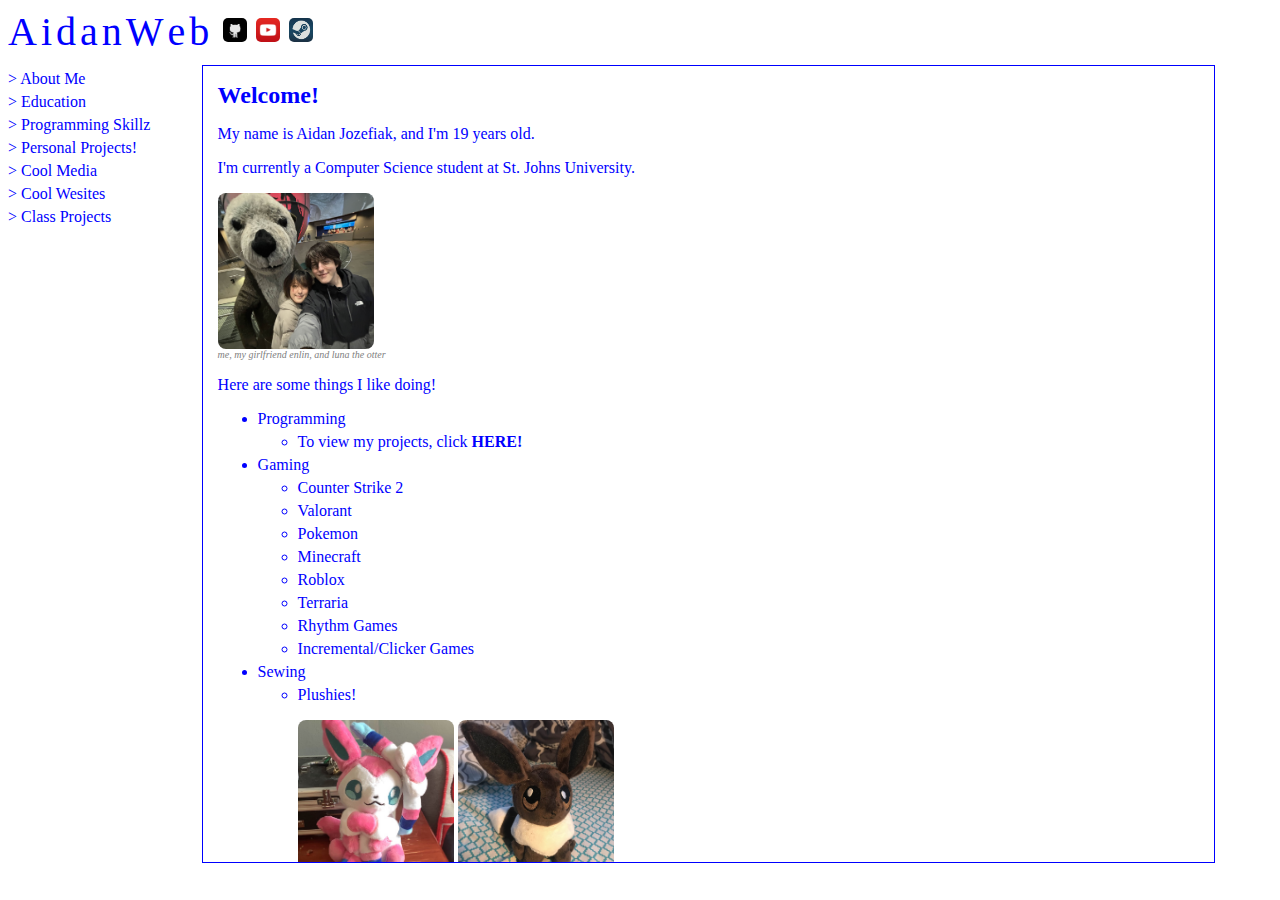
==== index.html @ 8ae221b9 "Add files via upload" ====
<html>
    <head>
        <link rel="stylesheet" type="text/css" href="./src/interface.css" />
		<script type="text/javascript" src="./src/main.js"> </script>
		<meta charset="UTF-8">
		<meta name="description" content="My Personal Website!!">
		<meta name="viewport" content="width=device-width, initial-scale=1">
		<title> AidanWeb </title>
		<link rel="shortcut icon" type="image/png" href="res/globe.png"/>
    </head>
    <body>
        <div id="divTop">
            <span>A</span>
            <span>i</span>
            <span>d</span>
            <span>a</span>
            <span>n</span>
            <span>W</span>
            <span>e</span>
            <span>b</span>
            <span style="margin-left: 10px"><a target="_blank" href="https://github.com/W4terF4ll"><img id="contactPng" src="res/github.png"></img></a></span>
            <span style="margin-left: 5px"><a target="_blank" href="https://www.youtube.com/@w5terf5ll"><img id="contactPng" src="res/youtube.png"></img></a></span>
            <span style="margin-left: 5px"><a target="_blank" href="https://steamcommunity.com/id/W4terF5ll/"><img id="contactPng" src="res/steam.png"></img></a></span>
        </div>
        <div id="wrapper">
            <div id="divSide">
                <span onclick="reveal(0)">> About Me</span>
                <span onclick="reveal(1)">> Education</span>
                <span onclick="reveal(2)">> Programming Skillz</span>
                <span onclick="reveal(3)">> Personal Projects!</span>
                <span onclick="reveal(4)">> Cool Media</span>
                <span onclick="reveal(5)">> Cool Wesites</span>
                <span onclick="reveal(6)">> Class Projects</span>
            </div>
            <div id="divCenter">
                <div id="divCenterContent">
                    <div class="content">
                        <h1 id="aboutHeader">Welcome!</h1>
                        <p>My name is Aidan Jozefiak, and I'm 19 years old.</p>
                        <p>I'm currently a Computer Science student at St. Johns University.</p>
                        <figure>
                            <img id="coverImage" src="res/cover.jpg"></img>
                            <figcaption>me, my girlfriend enlin, and luna the otter</figcaption>
                        </figure>
                        <p>Here are some things I like doing!</p>
                        <ul>
                            <li>Programming</li>
                                <ul>
                                    <li>To view my projects, click <span id="aboutLink" onclick="reveal(3)">HERE!</span></li>
                                </ul>
                            <li>Gaming</li>
                                <ul>
                                    <li>Counter Strike 2</li>
                                    <li>Valorant</li>
                                    <li>Pokemon</li>
                                    <li>Minecraft</li>
                                    <li>Roblox</li>
                                    <li>Terraria</li>
                                    <li>Rhythm Games</li>
                                    <li>Incremental/Clicker Games</li>
                                </ul>
                            <li>Sewing</li>
                                <ul>
                                    <li>Plushies!</li>
                                    <figure>
                                        <img id="coverImage" src="res/sylveon.png"></img>
                                        <img id="coverImage" src="res/eevee.png"></img>
                                        <figcaption>the first plushies i made ♥</figcaption>
                                    </figure>
                                    <li>Embroidery Patches</li>
                                    <figure>
                                        <img id="coverPng" src="res/embroider.png"></img>
                                        <figcaption>embroidery patches i've made</figcaption>
                                    </figure>
                                </ul>
                        </ul>
                        <form>
                            <label>And just for fun, what is YOUR favorite food?</label>
                            <input type="text" id="formFood"></input>
                            <button type='button' onclick="disable()">Submit!</button> 
                        </form>
                    </div>
                    <div style="display: none;" class="content">
                        <span id="aboutHeader">Education</span>
                        <p>I graduated high school in 2023 at Xaverian High School.</p>
                        <p>I'm currently enrolled at St. John's University, and I'm a 2nd year Computer Science major.</p>
                        <p>At my current rate, I'm set to graduate next year!</p>
                        <p>Here's a table of my completed courses. (not including classes im currently taking)</p>
                        <table>
                            <tr>
                                <th>University Core</th>
                                <th>Computer Science</th>
                                <th>College Core</th>
                            </tr>
                                <td>FYS 1000 20th Century History NYC</td>
                                <td>CUS 1115 Computer Prog Fund I</td>
                                <td>MTH 1730C Core: University Calculus I</td>
                            <tr>
                            </tr>
                            <tr>
                                <td>ENG 1100 Lit in a Global Context</td>
                                <td>CUS 1116 Computer Prog Fund II</td>
                                <td>MTH 1010 Calculus II</td>
                            </tr>
                            <tr>
                                <td>FYW 1000 English Composition</td>
                                <td>CUS 1126 Intro to Data Structures</td>
                                <td>MTH 1013 Probability and Statistics I</td>
                            </tr>
                            <tr>
                                <td>HIS 1000 Emergence of a Global Society</td>
                                <td>CUS 1156 Software Design Methods</td>
                                <td>ECO 1002 Principles of Economics II</td>
                            </tr>
                            <tr>
                                <td>PHI 1000 Phil of the Human Person</td>
                                <td>CUS 1185 Data Security & Cryptography</td>
                            </tr>
                            <tr>
                                <td>PHI 3000 Metaphysics</td>
                                <td>NET 1011 Introduction to Networks</td>
                            </tr>
                            <tr>
                                <td>SPE 1000 Public Speaking</td>
                            </tr>
                            <tr>
                                <td>THE 1000 Perspectives on Christianity</td>
                            </tr>
                            <tr>
                                <td>ECON 1320 Poverty & Income Inequality</td>
                            </tr>
                            <tr>
                                <td>PHI 2200 Ethics</td>
                            </tr>
                            <tr>
                                <td>THE 2400 Christian Spirituality & Myst</td>
                            </tr>
                        </table>
                    </div>
                    <div style="display: none;" class="content">
                        <span id="aboutHeader">Skills</span>
                        <p>I've been interested in programming since I was a kid, and have picked up a few skills along the way!</p>
                        <p>My experience is mostly from small webgames and programs I've made, but I also have some experience with game development software languages.</p>
                        <p>I have good experience with:</p>
                        <ul>
                            <li>HTML</li>
                            <li>CSS</li>
                            <li>JavaScript</li>
                            <li>Python</li>
                            <li>Java</li>
                        </ul>
                        <p>I have some experience with:</p>
                        <ul>
                            <li>PHP</li>
                            <li>C#</li>
                            <li>GDScript</li>
                            <li>Lua</li>
                            <li>Swift</li>
                        </ul>
                        <img id="coverImage" src="https://media1.tenor.com/m/XPRG-4ujVMIAAAAd/cat-work-in-progress.gif"></img>
                    </div>
                    <div style="display: none;" class="content">
                        <span id="aboutHeader">Projects!</span>
                        <p>While I don't have any formal work experience, I do have a few projects I've worked on!</p>
                        <p id="minorHeader">Endless Rhythm <span id="date">May 2024</span></p>
                        <p>A browser based, procedurally generated rhythm game based on games such as Osu! Mania and Piano Tiles.</p>
                        <p>The difficulty gradually scales, and you're also able to input custom patterns.</p>
                        <p>It's mostly intended as a practice tool, and does not contain actual music.</p>
                        <p>To try it out, click <a id="aboutLink" target="_blank" href="https://w4terf4ll.github.io/endless-rhythm/">HERE!</a></p>
                        <p id="minorHeader">Drowsy Driving Alarm <span id="date">May 2023</span></p>
                        <p>During my senior year of High School, me and a group of 3 other friends worked together to build a drowsy driving alarm.</p>
                        <p>Drowsy driving accounts for ~10% of all road crashes, and causes similar effects to drunkenness.</p>
                        <p>Our device uses eye detection to send an alert when the driver's eyes are closed for an abnormaly large period of time.</p>
                        <p>The alert sounds an alarm, causes the headrest to vibrate, and calls an emergency contact.</p>
                        <p>To see it in action, click below!</p>
                        <video controls src="res/drowsy.mp4"></video>
                        <p id="minorHeader">Incremental Cookies <span id="date">January 2022</span></p>
                        <p>Another browser game, where your goal is to bake as many cookies as possible.</p>
                        <p>It was inspired by other incremental games such as Cookie Clicker.</p>
                        <p>The game is short and unfinished, and it's one of the first web projects I ever worked on.</p>
                        <p>To try it out, click <a id="aboutLink" target="_blank" href="https://w4terf4ll.github.io/incremental-cookies/">HERE!</a></p>
                    </div>
                    <div style="display: none;" class="content">
                        <span id="aboutHeader">Favorite Media!</span>
                        <p>I mostly listen to rap and electronic music.</p>
                        <p>Heres a few of my favorite artists!</p>
                        <ul>
                            <li>Kendrick Lamar</li>
                            <li>Tyler the Creator</li>
                            <li>Kanye West</li>
                            <li>J. Cole</li>
                            <li>Camellia</li>
                            <li>Jane Remover</li>
                            <li>femtanyl</li>
                        </ul>
                        <p>My current favorite song is: Like Him by Tyler the Creator (its so sad..)</p>
                        <p>To listen to my playlists, click <a id="aboutLink" target="_blank" href="https://open.spotify.com/user/umsvpuf76tqshd8j3a9ebifk4/playlists">HERE!</a></p>
                        <p>My current favorite YouTubers are: Vinesauce & Vargskelethor</p>
                        <p>I've also been watching more shows recently, so here's a few of my favories!</p>
                        <ul>
                            <li>The Office</li>
                            <li>The Good Place</li>
                            <li>Squid Game</li>
                            <li>South Park</li>
                            <li>MasterChef</li>
                        </ul>
                        <p>My current favorite show is: Brooklyn 99 ^_^</p>
                        <p>I haven't seen many movies, but my current top pick would be Hot Frosty (it's PEAK)</p>
                    </div>
                    <div style="display: none;" class="content">
                        <span id="aboutHeader">Aidan's Top Website Picks!</span>
                        <p>Here are some fun/interesting websites that I've found over my time on the internet!</p>
                        <p id="minorHeader">Neocities <a id="minorLink" target="_blank" href="https://neocities.org/browse">[Click Here!]</a></p>
                        <p>This website is actually a giant collection of personal websites, brimming with creativity and early 1990s-2000s vibes.</p>
                        <p>For me, it's easy to get lost for hours, clicking from website to website, and it can be really inspiring creatively looking at what other people have made.</p>
                        <p id="minorHeader">Windows93 <a id="minorLink" target="_blank" href="https://www.windows93.net/">[Click Here!]</a></p>
                        <p>An operating system in your browser, packed with games, tools, and a lot of charm.</p>
                        <p>The games can be pretty fun, but they're mostly joke programs.</p>
                        <p id="minorHeader">Neal.fun <a id="minorLink" target="_blank" href="https://neal.fun/">[Click Here!]</a></p>
                        <p>A collection of games and other informative programs made by Neal.</p>
                        <p>My personal favorites include Infinite Craft, Spend Bill Gate's Money, The Password Game, Stimulation Clicker, and Internet Artifacts.</p>
                        <p id="minorHeader">The Useless Web <a id="minorLink" target="_blank" href="https://www.decisionproblem.com/paperclips/index2.html">[Click Here!]</a></p>
                        <p>A bunch of fun, random, and useless websites, all at the press of a button.</p>
                        <p>This is one of the earliest websites I remember showing my friends, and can be pretty fun to browse when bored.</p>
                        <p id="minorHeader">Universal Paperclips <a id="minorLink" target="_blank" href="https://www.decisionproblem.com/paperclips/index2.html">[Click Here!]</a></p>
                        <p>One of the earlist and most popular incremental games, where the goal is to make as many paperclips as possible.</p>
                        <p>An easy way to sink a few hours when bored in class.</p>
                        <p id="minorHeader">Piskel <a id="minorLink" target="_blank" href="https://www.piskelapp.com/p/create/sprite">[Click Here!]</a></p>
                        <p>A free pixel art editor, allowing you to make art and animations in the website.</p>
                        <p>It's pretty fun to play around with, and anything you make can be exported and used elsewhere.</p>
                        <p id="minorHeader">Vimm's Lair <a id="minorLink" target="_blank" href="https://vimm.net/vault">[Click Here!]</a></p>
                        <p>This website has a ton of old console games, from the Atari 2600 all the way up to the Wii.</p>
                        <p>I mainly use this website to download old Pokemon games from the DS and Wii era.</p>
                </div>
                <div style="display: none;" class="content">
                    <span id="aboutHeader">Class Projects</span>
                    <p>nothing to see here (yet...)</p>
                </div>
            </div>
        </div>
    </body>
</html>
---- src/interface.css ----
body {
    user-select: none;
}
table {
    text-align: center;
    color: blue;
    font-size: 14px;
}
li {
    margin-bottom: 5px;
}
figure {
    margin-left: 0;
}
figcaption{
    color: grey;
    font-style: italic;
    font-size: 10px;
}
video {
    width: 256px;
    height: 156px;
}
.changed {
    animation: open 0.7s 1;
}
#aboutLink {
    text-decoration: none;
    color: blue;
    font-weight: bold;
    cursor: pointer;
}
#minorLink {
    color: grey;
    font-weight: bold;
    font-size: 12;
    text-decoration: none;
    cursor: pointer;
}
#minorHeader {
    margin-top: 32px;
    font-weight: bold;
}
#date {
    font-weight: 100;
    color: grey;
    font-size: 12px;
}
#coverPng{
    height: 156px;
    border-radius: 8px;
}
#coverImage{
    width: 156px;
    height: 156px;
    border-radius: 8px;
}
#contactPng{
    width: 24px;
    height: 24px;
    margin-bottom: 3px;
    border-radius: 5px;
}
#aboutHeader{
    display: block;
    font-weight: bold;
    font-size: 24px;
    margin-bottom: 10px;
}
#divSide {
    cursor: pointer;
    display: inline-block;
    width: 15%;
}
#divSide span {
    margin-top: 5px;
    display: block;
    color: blue;
    font-size: 16px;
    font-family: "Verdana";
    transition: transform .2s;
    transform-origin: left; 
}
#divSide span:hover {
    display: block;
    transform: scale(1.5);
    transform-origin: left; 
}
#divCenterContent {
    margin: 15px;
}
#divCenter {
    overflow-y:scroll;
    scrollbar-color: blue white;
    scrollbar-width: thin;
    border: 1px solid blue;
    display: inline-block;
    vertical-align: top;
    width: 80%;
    height: 90%;
    color: blue;
    font-size: 16px;
    font-family: "Verdana";
}
#divTop span {
    margin-bottom: 10px;
    display: inline-block;
    color: blue;
    font-size: 40px;
    font-family: "Verdana";
    animation: animate 1s infinite;
}
#0 {
    display: block;
}
#1 {
    display: none;
}
#2 {
    display: none;
}
#3 {
    display: none;
}
#4 {
    display: none;
}
#5 {
    display: none;
}
#6 {
    display: none;
}
@keyframes open {
    0% {
        height: 90%;
    }

    50% {
        height: 0%;
    }

    100% {
        height: 90%;
    }
}
@keyframes animate {
    0% {
        transform: translateY(0px);
    }

    50% {
        transform: translateY(-5px);
    }

    100% {
        transform: translateY(0px);
    }
}
#divTop span:nth-child(1) {
    animation-delay: 0.1s;
}

#divTop span:nth-child(2) {
    animation-delay: 0.2s;
}

#divTop span:nth-child(3) {
    animation-delay: 0.3s;
}

#divTop span:nth-child(4) {
    animation-delay: 0.4s;
}

#divTop span:nth-child(5) {
    animation-delay: 0.5s;
}

#divTop span:nth-child(6) {
    animation-delay: 0.6s;
}

#divTop span:nth-child(7) {
    animation-delay: 0.7s;
}

#divTop span:nth-child(8) {
    animation-delay: 0.8s;
}

#divTop span:nth-child(9) {
    animation-delay: 0.9s;
}

#divTop span:nth-child(10) {
    animation-delay: 1s;
}

#divTop span:nth-child(11) {
    animation-delay: 1.1s;
}
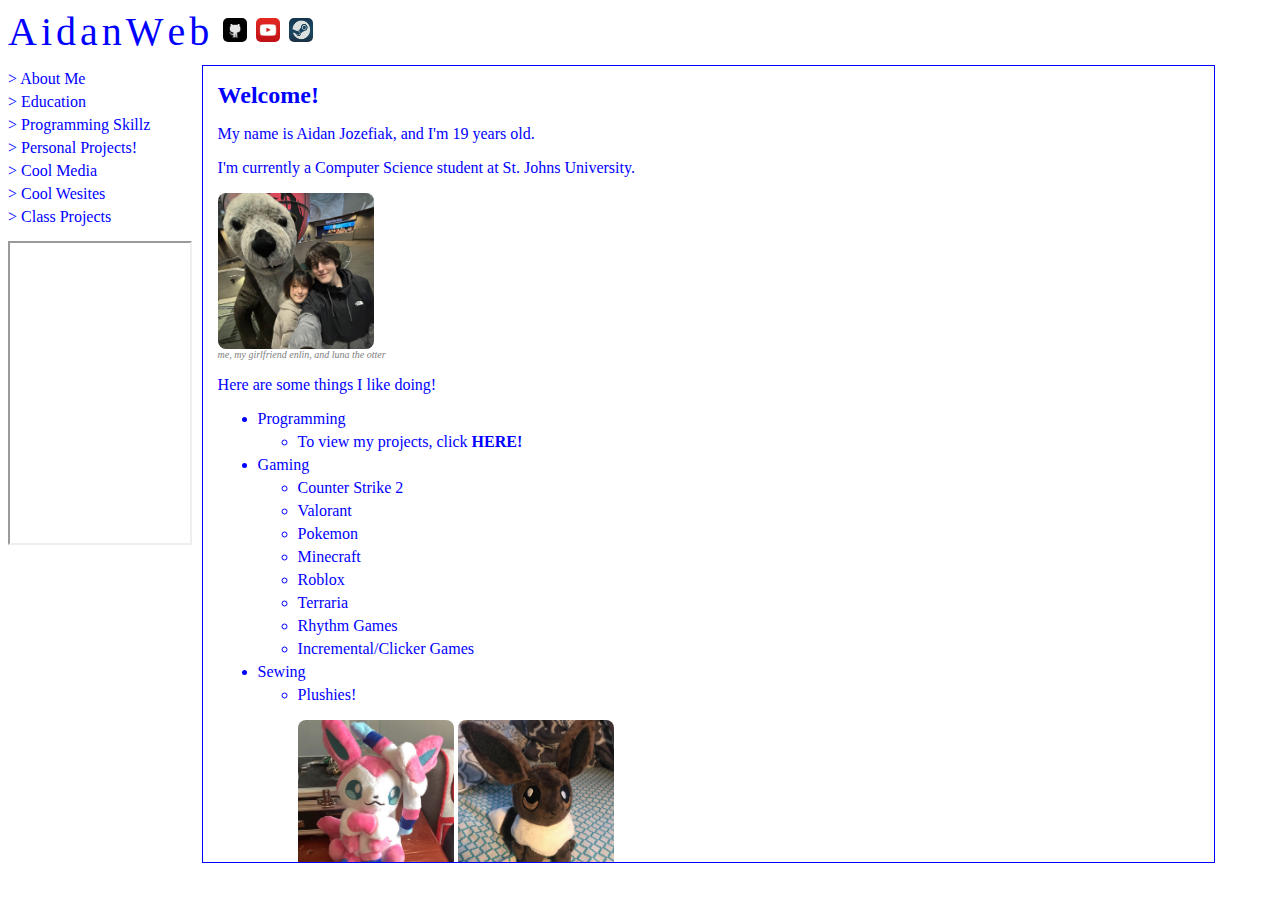
==== commit 1f212104: "Add files via upload" ====
--- a/index.html
+++ b/index.html
@@ -31,6 +31,7 @@
                 <span onclick="reveal(4)">> Cool Media</span>
                 <span onclick="reveal(5)">> Cool Wesites</span>
                 <span onclick="reveal(6)">> Class Projects</span>
+                <iframe id="chatbox" src="https://www3.cbox.ws/box/?boxid=3543932&boxtag=NLFgB5" height="300" allowtransparency="yes" allow="autoplay" frameborder="1" marginheight="0" marginwidth="0" scrolling="auto"></iframe>	
             </div>
             <div id="divCenter">
                 <div id="divCenterContent">
--- a/src/interface.css
+++ b/src/interface.css
@@ -23,6 +23,11 @@
 }
 .changed {
     animation: open 0.7s 1;
+}
+#chatbox {
+    margin-top: 15px;
+    width: 95%;
+    max-width: 200px;
 }
 #aboutLink {
     text-decoration: none;
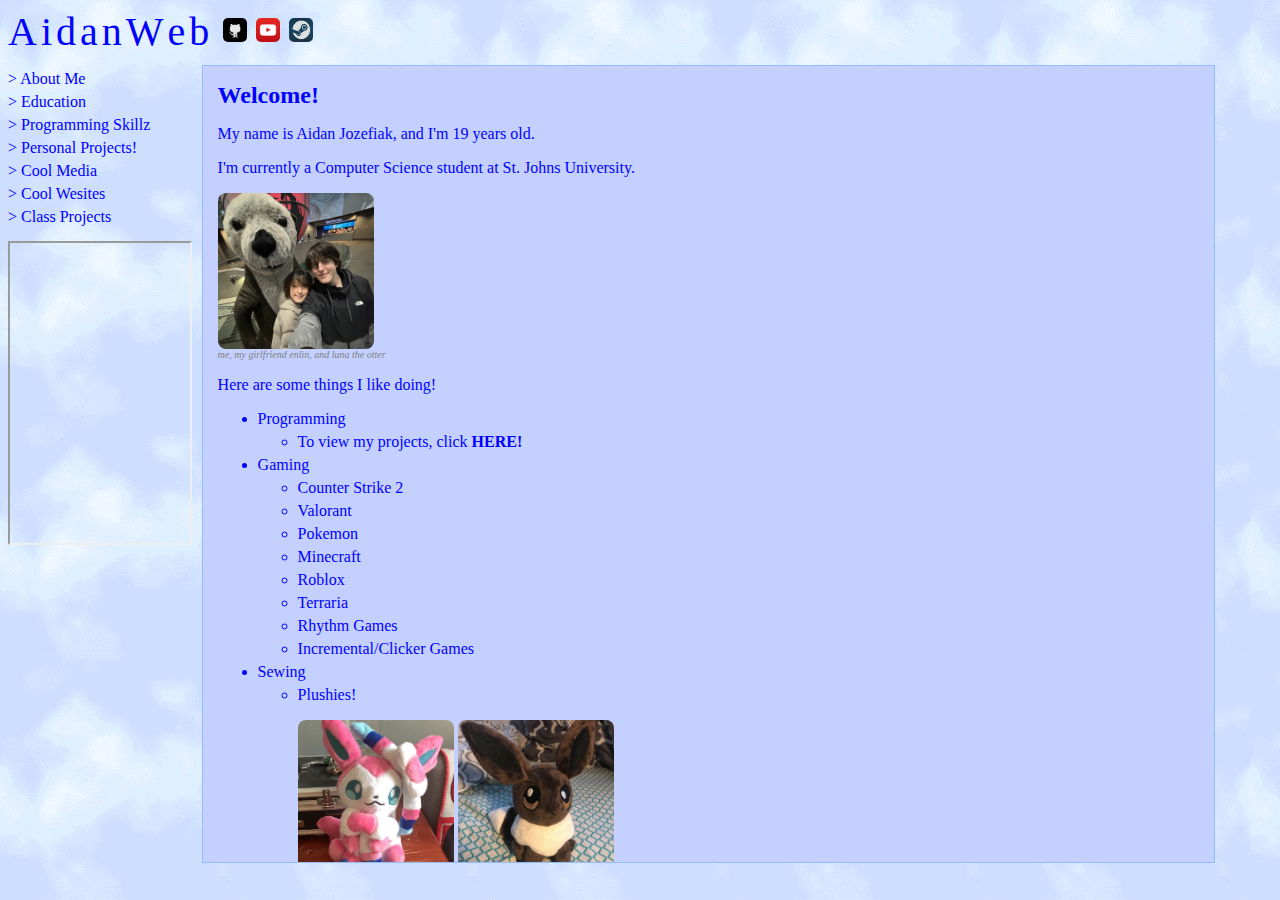
==== commit 15c7da3c: "Add files via upload" ====
--- a/index.html
+++ b/index.html
@@ -9,233 +9,235 @@
 		<link rel="shortcut icon" type="image/png" href="res/globe.png"/>
     </head>
     <body>
-        <div id="divTop">
-            <span>A</span>
-            <span>i</span>
-            <span>d</span>
-            <span>a</span>
-            <span>n</span>
-            <span>W</span>
-            <span>e</span>
-            <span>b</span>
-            <span style="margin-left: 10px"><a target="_blank" href="https://github.com/W4terF4ll"><img id="contactPng" src="res/github.png"></img></a></span>
-            <span style="margin-left: 5px"><a target="_blank" href="https://www.youtube.com/@w5terf5ll"><img id="contactPng" src="res/youtube.png"></img></a></span>
-            <span style="margin-left: 5px"><a target="_blank" href="https://steamcommunity.com/id/W4terF5ll/"><img id="contactPng" src="res/steam.png"></img></a></span>
-        </div>
-        <div id="wrapper">
-            <div id="divSide">
-                <span onclick="reveal(0)">> About Me</span>
-                <span onclick="reveal(1)">> Education</span>
-                <span onclick="reveal(2)">> Programming Skillz</span>
-                <span onclick="reveal(3)">> Personal Projects!</span>
-                <span onclick="reveal(4)">> Cool Media</span>
-                <span onclick="reveal(5)">> Cool Wesites</span>
-                <span onclick="reveal(6)">> Class Projects</span>
-                <iframe id="chatbox" src="https://www3.cbox.ws/box/?boxid=3543932&boxtag=NLFgB5" height="300" allowtransparency="yes" allow="autoplay" frameborder="1" marginheight="0" marginwidth="0" scrolling="auto"></iframe>	
+        <div id="divWrapper">
+            <div id="divTop">
+                <span>A</span>
+                <span>i</span>
+                <span>d</span>
+                <span>a</span>
+                <span>n</span>
+                <span>W</span>
+                <span>e</span>
+                <span>b</span>
+                <span style="margin-left: 10px"><a target="_blank" href="https://github.com/W4terF4ll"><img id="contactPng" src="res/github.png"></img></a></span>
+                <span style="margin-left: 5px"><a target="_blank" href="https://www.youtube.com/@w5terf5ll"><img id="contactPng" src="res/youtube.png"></img></a></span>
+                <span style="margin-left: 5px"><a target="_blank" href="https://steamcommunity.com/id/W4terF5ll/"><img id="contactPng" src="res/steam.png"></img></a></span>
             </div>
-            <div id="divCenter">
-                <div id="divCenterContent">
-                    <div class="content">
-                        <h1 id="aboutHeader">Welcome!</h1>
-                        <p>My name is Aidan Jozefiak, and I'm 19 years old.</p>
-                        <p>I'm currently a Computer Science student at St. Johns University.</p>
-                        <figure>
-                            <img id="coverImage" src="res/cover.jpg"></img>
-                            <figcaption>me, my girlfriend enlin, and luna the otter</figcaption>
-                        </figure>
-                        <p>Here are some things I like doing!</p>
-                        <ul>
-                            <li>Programming</li>
-                                <ul>
-                                    <li>To view my projects, click <span id="aboutLink" onclick="reveal(3)">HERE!</span></li>
-                                </ul>
-                            <li>Gaming</li>
-                                <ul>
-                                    <li>Counter Strike 2</li>
-                                    <li>Valorant</li>
-                                    <li>Pokemon</li>
-                                    <li>Minecraft</li>
-                                    <li>Roblox</li>
-                                    <li>Terraria</li>
-                                    <li>Rhythm Games</li>
-                                    <li>Incremental/Clicker Games</li>
-                                </ul>
-                            <li>Sewing</li>
-                                <ul>
-                                    <li>Plushies!</li>
-                                    <figure>
-                                        <img id="coverImage" src="res/sylveon.png"></img>
-                                        <img id="coverImage" src="res/eevee.png"></img>
-                                        <figcaption>the first plushies i made ♥</figcaption>
-                                    </figure>
-                                    <li>Embroidery Patches</li>
-                                    <figure>
-                                        <img id="coverPng" src="res/embroider.png"></img>
-                                        <figcaption>embroidery patches i've made</figcaption>
-                                    </figure>
-                                </ul>
-                        </ul>
-                        <form>
-                            <label>And just for fun, what is YOUR favorite food?</label>
-                            <input type="text" id="formFood"></input>
-                            <button type='button' onclick="disable()">Submit!</button> 
-                        </form>
+            <div id="wrapper">
+                <div id="divSide">
+                    <span onclick="reveal(0)">> About Me</span>
+                    <span onclick="reveal(1)">> Education</span>
+                    <span onclick="reveal(2)">> Programming Skillz</span>
+                    <span onclick="reveal(3)">> Personal Projects!</span>
+                    <span onclick="reveal(4)">> Cool Media</span>
+                    <span onclick="reveal(5)">> Cool Wesites</span>
+                    <span onclick="reveal(6)">> Class Projects</span>
+                    <iframe id="chatbox" src="https://www3.cbox.ws/box/?boxid=3543932&boxtag=NLFgB5" height="300" allowtransparency="yes" allow="autoplay" frameborder="1" marginheight="0" marginwidth="0" scrolling="auto"></iframe>	
+                </div>
+                <div id="divCenter">
+                    <div id="divCenterContent">
+                        <div class="content">
+                            <h1 id="aboutHeader">Welcome!</h1>
+                            <p>My name is Aidan Jozefiak, and I'm 19 years old.</p>
+                            <p>I'm currently a Computer Science student at St. Johns University.</p>
+                            <figure>
+                                <img id="coverImage" src="res/cover.jpg"></img>
+                                <figcaption>me, my girlfriend enlin, and luna the otter</figcaption>
+                            </figure>
+                            <p>Here are some things I like doing!</p>
+                            <ul>
+                                <li>Programming</li>
+                                    <ul>
+                                        <li>To view my projects, click <span id="aboutLink" onclick="reveal(3)">HERE!</span></li>
+                                    </ul>
+                                <li>Gaming</li>
+                                    <ul>
+                                        <li>Counter Strike 2</li>
+                                        <li>Valorant</li>
+                                        <li>Pokemon</li>
+                                        <li>Minecraft</li>
+                                        <li>Roblox</li>
+                                        <li>Terraria</li>
+                                        <li>Rhythm Games</li>
+                                        <li>Incremental/Clicker Games</li>
+                                    </ul>
+                                <li>Sewing</li>
+                                    <ul>
+                                        <li>Plushies!</li>
+                                        <figure>
+                                            <img id="coverImage" src="res/sylveon.png"></img>
+                                            <img id="coverImage" src="res/eevee.png"></img>
+                                            <figcaption>the first plushies i made ♥</figcaption>
+                                        </figure>
+                                        <li>Embroidery Patches</li>
+                                        <figure>
+                                            <img id="coverPng" src="res/embroider.png"></img>
+                                            <figcaption>embroidery patches i've made</figcaption>
+                                        </figure>
+                                    </ul>
+                            </ul>
+                            <form>
+                                <label>And just for fun, what is YOUR favorite food?</label>
+                                <input type="text" id="formFood"></input>
+                                <button type='button' onclick="disable()">Submit!</button> 
+                            </form>
+                        </div>
+                        <div style="display: none;" class="content">
+                            <span id="aboutHeader">Education</span>
+                            <p>I graduated high school in 2023 at Xaverian High School.</p>
+                            <p>I'm currently enrolled at St. John's University, and I'm a 2nd year Computer Science major.</p>
+                            <p>At my current rate, I'm set to graduate next year!</p>
+                            <p>Here's a table of my completed courses. (not including classes im currently taking)</p>
+                            <table>
+                                <tr>
+                                    <th>University Core</th>
+                                    <th>Computer Science</th>
+                                    <th>College Core</th>
+                                </tr>
+                                    <td>FYS 1000 20th Century History NYC</td>
+                                    <td>CUS 1115 Computer Prog Fund I</td>
+                                    <td>MTH 1730C Core: University Calculus I</td>
+                                <tr>
+                                </tr>
+                                <tr>
+                                    <td>ENG 1100 Lit in a Global Context</td>
+                                    <td>CUS 1116 Computer Prog Fund II</td>
+                                    <td>MTH 1010 Calculus II</td>
+                                </tr>
+                                <tr>
+                                    <td>FYW 1000 English Composition</td>
+                                    <td>CUS 1126 Intro to Data Structures</td>
+                                    <td>MTH 1013 Probability and Statistics I</td>
+                                </tr>
+                                <tr>
+                                    <td>HIS 1000 Emergence of a Global Society</td>
+                                    <td>CUS 1156 Software Design Methods</td>
+                                    <td>ECO 1002 Principles of Economics II</td>
+                                </tr>
+                                <tr>
+                                    <td>PHI 1000 Phil of the Human Person</td>
+                                    <td>CUS 1185 Data Security & Cryptography</td>
+                                </tr>
+                                <tr>
+                                    <td>PHI 3000 Metaphysics</td>
+                                    <td>NET 1011 Introduction to Networks</td>
+                                </tr>
+                                <tr>
+                                    <td>SPE 1000 Public Speaking</td>
+                                </tr>
+                                <tr>
+                                    <td>THE 1000 Perspectives on Christianity</td>
+                                </tr>
+                                <tr>
+                                    <td>ECON 1320 Poverty & Income Inequality</td>
+                                </tr>
+                                <tr>
+                                    <td>PHI 2200 Ethics</td>
+                                </tr>
+                                <tr>
+                                    <td>THE 2400 Christian Spirituality & Myst</td>
+                                </tr>
+                            </table>
+                        </div>
+                        <div style="display: none;" class="content">
+                            <span id="aboutHeader">Skills</span>
+                            <p>I've been interested in programming since I was a kid, and have picked up a few skills along the way!</p>
+                            <p>My experience is mostly from small webgames and programs I've made, but I also have some experience with game development software languages.</p>
+                            <p>I have good experience with:</p>
+                            <ul>
+                                <li>HTML</li>
+                                <li>CSS</li>
+                                <li>JavaScript</li>
+                                <li>Python</li>
+                                <li>Java</li>
+                            </ul>
+                            <p>I have some experience with:</p>
+                            <ul>
+                                <li>PHP</li>
+                                <li>C#</li>
+                                <li>GDScript</li>
+                                <li>Lua</li>
+                                <li>Swift</li>
+                            </ul>
+                            <img id="coverImage" src="https://media1.tenor.com/m/XPRG-4ujVMIAAAAd/cat-work-in-progress.gif"></img>
+                        </div>
+                        <div style="display: none;" class="content">
+                            <span id="aboutHeader">Projects!</span>
+                            <p>While I don't have any formal work experience, I do have a few projects I've worked on!</p>
+                            <p id="minorHeader">Endless Rhythm <span id="date">May 2024</span></p>
+                            <p>A browser based, procedurally generated rhythm game based on games such as Osu! Mania and Piano Tiles.</p>
+                            <p>The difficulty gradually scales, and you're also able to input custom patterns.</p>
+                            <p>It's mostly intended as a practice tool, and does not contain actual music.</p>
+                            <p>To try it out, click <a id="aboutLink" target="_blank" href="https://w4terf4ll.github.io/endless-rhythm/">HERE!</a></p>
+                            <p id="minorHeader">Drowsy Driving Alarm <span id="date">May 2023</span></p>
+                            <p>During my senior year of High School, me and a group of 3 other friends worked together to build a drowsy driving alarm.</p>
+                            <p>Drowsy driving accounts for ~10% of all road crashes, and causes similar effects to drunkenness.</p>
+                            <p>Our device uses eye detection to send an alert when the driver's eyes are closed for an abnormaly large period of time.</p>
+                            <p>The alert sounds an alarm, causes the headrest to vibrate, and calls an emergency contact.</p>
+                            <p>To see it in action, click below!</p>
+                            <video controls src="res/drowsy.mp4"></video>
+                            <p id="minorHeader">Incremental Cookies <span id="date">January 2022</span></p>
+                            <p>Another browser game, where your goal is to bake as many cookies as possible.</p>
+                            <p>It was inspired by other incremental games such as Cookie Clicker.</p>
+                            <p>The game is short and unfinished, and it's one of the first web projects I ever worked on.</p>
+                            <p>To try it out, click <a id="aboutLink" target="_blank" href="https://w4terf4ll.github.io/incremental-cookies/">HERE!</a></p>
+                        </div>
+                        <div style="display: none;" class="content">
+                            <span id="aboutHeader">Favorite Media!</span>
+                            <p>I mostly listen to rap and electronic music.</p>
+                            <p>Heres a few of my favorite artists!</p>
+                            <ul>
+                                <li>Kendrick Lamar</li>
+                                <li>Tyler the Creator</li>
+                                <li>Kanye West</li>
+                                <li>J. Cole</li>
+                                <li>Camellia</li>
+                                <li>Jane Remover</li>
+                                <li>femtanyl</li>
+                            </ul>
+                            <p>My current favorite song is: Like Him by Tyler the Creator (its so sad..)</p>
+                            <p>To listen to my playlists, click <a id="aboutLink" target="_blank" href="https://open.spotify.com/user/umsvpuf76tqshd8j3a9ebifk4/playlists">HERE!</a></p>
+                            <p>My current favorite YouTubers are: Vinesauce & Vargskelethor</p>
+                            <p>I've also been watching more shows recently, so here's a few of my favories!</p>
+                            <ul>
+                                <li>The Office</li>
+                                <li>The Good Place</li>
+                                <li>Squid Game</li>
+                                <li>South Park</li>
+                                <li>MasterChef</li>
+                            </ul>
+                            <p>My current favorite show is: Brooklyn 99 ^_^</p>
+                            <p>I haven't seen many movies, but my current top pick would be Hot Frosty (it's PEAK)</p>
+                        </div>
+                        <div style="display: none;" class="content">
+                            <span id="aboutHeader">Aidan's Top Website Picks!</span>
+                            <p>Here are some fun/interesting websites that I've found over my time on the internet!</p>
+                            <p id="minorHeader">Neocities <a id="minorLink" target="_blank" href="https://neocities.org/browse">[Click Here!]</a></p>
+                            <p>This website is actually a giant collection of personal websites, brimming with creativity and early 1990s-2000s vibes.</p>
+                            <p>For me, it's easy to get lost for hours, clicking from website to website, and it can be really inspiring creatively looking at what other people have made.</p>
+                            <p id="minorHeader">Windows93 <a id="minorLink" target="_blank" href="https://www.windows93.net/">[Click Here!]</a></p>
+                            <p>An operating system in your browser, packed with games, tools, and a lot of charm.</p>
+                            <p>The games can be pretty fun, but they're mostly joke programs.</p>
+                            <p id="minorHeader">Neal.fun <a id="minorLink" target="_blank" href="https://neal.fun/">[Click Here!]</a></p>
+                            <p>A collection of games and other informative programs made by Neal.</p>
+                            <p>My personal favorites include Infinite Craft, Spend Bill Gate's Money, The Password Game, Stimulation Clicker, and Internet Artifacts.</p>
+                            <p id="minorHeader">The Useless Web <a id="minorLink" target="_blank" href="https://www.decisionproblem.com/paperclips/index2.html">[Click Here!]</a></p>
+                            <p>A bunch of fun, random, and useless websites, all at the press of a button.</p>
+                            <p>This is one of the earliest websites I remember showing my friends, and can be pretty fun to browse when bored.</p>
+                            <p id="minorHeader">Universal Paperclips <a id="minorLink" target="_blank" href="https://www.decisionproblem.com/paperclips/index2.html">[Click Here!]</a></p>
+                            <p>One of the earlist and most popular incremental games, where the goal is to make as many paperclips as possible.</p>
+                            <p>An easy way to sink a few hours when bored in class.</p>
+                            <p id="minorHeader">Piskel <a id="minorLink" target="_blank" href="https://www.piskelapp.com/p/create/sprite">[Click Here!]</a></p>
+                            <p>A free pixel art editor, allowing you to make art and animations in the website.</p>
+                            <p>It's pretty fun to play around with, and anything you make can be exported and used elsewhere.</p>
+                            <p id="minorHeader">Vimm's Lair <a id="minorLink" target="_blank" href="https://vimm.net/vault">[Click Here!]</a></p>
+                            <p>This website has a ton of old console games, from the Atari 2600 all the way up to the Wii.</p>
+                            <p>I mainly use this website to download old Pokemon games from the DS and Wii era.</p>
                     </div>
                     <div style="display: none;" class="content">
-                        <span id="aboutHeader">Education</span>
-                        <p>I graduated high school in 2023 at Xaverian High School.</p>
-                        <p>I'm currently enrolled at St. John's University, and I'm a 2nd year Computer Science major.</p>
-                        <p>At my current rate, I'm set to graduate next year!</p>
-                        <p>Here's a table of my completed courses. (not including classes im currently taking)</p>
-                        <table>
-                            <tr>
-                                <th>University Core</th>
-                                <th>Computer Science</th>
-                                <th>College Core</th>
-                            </tr>
-                                <td>FYS 1000 20th Century History NYC</td>
-                                <td>CUS 1115 Computer Prog Fund I</td>
-                                <td>MTH 1730C Core: University Calculus I</td>
-                            <tr>
-                            </tr>
-                            <tr>
-                                <td>ENG 1100 Lit in a Global Context</td>
-                                <td>CUS 1116 Computer Prog Fund II</td>
-                                <td>MTH 1010 Calculus II</td>
-                            </tr>
-                            <tr>
-                                <td>FYW 1000 English Composition</td>
-                                <td>CUS 1126 Intro to Data Structures</td>
-                                <td>MTH 1013 Probability and Statistics I</td>
-                            </tr>
-                            <tr>
-                                <td>HIS 1000 Emergence of a Global Society</td>
-                                <td>CUS 1156 Software Design Methods</td>
-                                <td>ECO 1002 Principles of Economics II</td>
-                            </tr>
-                            <tr>
-                                <td>PHI 1000 Phil of the Human Person</td>
-                                <td>CUS 1185 Data Security & Cryptography</td>
-                            </tr>
-                            <tr>
-                                <td>PHI 3000 Metaphysics</td>
-                                <td>NET 1011 Introduction to Networks</td>
-                            </tr>
-                            <tr>
-                                <td>SPE 1000 Public Speaking</td>
-                            </tr>
-                            <tr>
-                                <td>THE 1000 Perspectives on Christianity</td>
-                            </tr>
-                            <tr>
-                                <td>ECON 1320 Poverty & Income Inequality</td>
-                            </tr>
-                            <tr>
-                                <td>PHI 2200 Ethics</td>
-                            </tr>
-                            <tr>
-                                <td>THE 2400 Christian Spirituality & Myst</td>
-                            </tr>
-                        </table>
+                        <span id="aboutHeader">Class Projects</span>
+                        <p>nothing to see here (yet...)</p>
                     </div>
-                    <div style="display: none;" class="content">
-                        <span id="aboutHeader">Skills</span>
-                        <p>I've been interested in programming since I was a kid, and have picked up a few skills along the way!</p>
-                        <p>My experience is mostly from small webgames and programs I've made, but I also have some experience with game development software languages.</p>
-                        <p>I have good experience with:</p>
-                        <ul>
-                            <li>HTML</li>
-                            <li>CSS</li>
-                            <li>JavaScript</li>
-                            <li>Python</li>
-                            <li>Java</li>
-                        </ul>
-                        <p>I have some experience with:</p>
-                        <ul>
-                            <li>PHP</li>
-                            <li>C#</li>
-                            <li>GDScript</li>
-                            <li>Lua</li>
-                            <li>Swift</li>
-                        </ul>
-                        <img id="coverImage" src="https://media1.tenor.com/m/XPRG-4ujVMIAAAAd/cat-work-in-progress.gif"></img>
-                    </div>
-                    <div style="display: none;" class="content">
-                        <span id="aboutHeader">Projects!</span>
-                        <p>While I don't have any formal work experience, I do have a few projects I've worked on!</p>
-                        <p id="minorHeader">Endless Rhythm <span id="date">May 2024</span></p>
-                        <p>A browser based, procedurally generated rhythm game based on games such as Osu! Mania and Piano Tiles.</p>
-                        <p>The difficulty gradually scales, and you're also able to input custom patterns.</p>
-                        <p>It's mostly intended as a practice tool, and does not contain actual music.</p>
-                        <p>To try it out, click <a id="aboutLink" target="_blank" href="https://w4terf4ll.github.io/endless-rhythm/">HERE!</a></p>
-                        <p id="minorHeader">Drowsy Driving Alarm <span id="date">May 2023</span></p>
-                        <p>During my senior year of High School, me and a group of 3 other friends worked together to build a drowsy driving alarm.</p>
-                        <p>Drowsy driving accounts for ~10% of all road crashes, and causes similar effects to drunkenness.</p>
-                        <p>Our device uses eye detection to send an alert when the driver's eyes are closed for an abnormaly large period of time.</p>
-                        <p>The alert sounds an alarm, causes the headrest to vibrate, and calls an emergency contact.</p>
-                        <p>To see it in action, click below!</p>
-                        <video controls src="res/drowsy.mp4"></video>
-                        <p id="minorHeader">Incremental Cookies <span id="date">January 2022</span></p>
-                        <p>Another browser game, where your goal is to bake as many cookies as possible.</p>
-                        <p>It was inspired by other incremental games such as Cookie Clicker.</p>
-                        <p>The game is short and unfinished, and it's one of the first web projects I ever worked on.</p>
-                        <p>To try it out, click <a id="aboutLink" target="_blank" href="https://w4terf4ll.github.io/incremental-cookies/">HERE!</a></p>
-                    </div>
-                    <div style="display: none;" class="content">
-                        <span id="aboutHeader">Favorite Media!</span>
-                        <p>I mostly listen to rap and electronic music.</p>
-                        <p>Heres a few of my favorite artists!</p>
-                        <ul>
-                            <li>Kendrick Lamar</li>
-                            <li>Tyler the Creator</li>
-                            <li>Kanye West</li>
-                            <li>J. Cole</li>
-                            <li>Camellia</li>
-                            <li>Jane Remover</li>
-                            <li>femtanyl</li>
-                        </ul>
-                        <p>My current favorite song is: Like Him by Tyler the Creator (its so sad..)</p>
-                        <p>To listen to my playlists, click <a id="aboutLink" target="_blank" href="https://open.spotify.com/user/umsvpuf76tqshd8j3a9ebifk4/playlists">HERE!</a></p>
-                        <p>My current favorite YouTubers are: Vinesauce & Vargskelethor</p>
-                        <p>I've also been watching more shows recently, so here's a few of my favories!</p>
-                        <ul>
-                            <li>The Office</li>
-                            <li>The Good Place</li>
-                            <li>Squid Game</li>
-                            <li>South Park</li>
-                            <li>MasterChef</li>
-                        </ul>
-                        <p>My current favorite show is: Brooklyn 99 ^_^</p>
-                        <p>I haven't seen many movies, but my current top pick would be Hot Frosty (it's PEAK)</p>
-                    </div>
-                    <div style="display: none;" class="content">
-                        <span id="aboutHeader">Aidan's Top Website Picks!</span>
-                        <p>Here are some fun/interesting websites that I've found over my time on the internet!</p>
-                        <p id="minorHeader">Neocities <a id="minorLink" target="_blank" href="https://neocities.org/browse">[Click Here!]</a></p>
-                        <p>This website is actually a giant collection of personal websites, brimming with creativity and early 1990s-2000s vibes.</p>
-                        <p>For me, it's easy to get lost for hours, clicking from website to website, and it can be really inspiring creatively looking at what other people have made.</p>
-                        <p id="minorHeader">Windows93 <a id="minorLink" target="_blank" href="https://www.windows93.net/">[Click Here!]</a></p>
-                        <p>An operating system in your browser, packed with games, tools, and a lot of charm.</p>
-                        <p>The games can be pretty fun, but they're mostly joke programs.</p>
-                        <p id="minorHeader">Neal.fun <a id="minorLink" target="_blank" href="https://neal.fun/">[Click Here!]</a></p>
-                        <p>A collection of games and other informative programs made by Neal.</p>
-                        <p>My personal favorites include Infinite Craft, Spend Bill Gate's Money, The Password Game, Stimulation Clicker, and Internet Artifacts.</p>
-                        <p id="minorHeader">The Useless Web <a id="minorLink" target="_blank" href="https://www.decisionproblem.com/paperclips/index2.html">[Click Here!]</a></p>
-                        <p>A bunch of fun, random, and useless websites, all at the press of a button.</p>
-                        <p>This is one of the earliest websites I remember showing my friends, and can be pretty fun to browse when bored.</p>
-                        <p id="minorHeader">Universal Paperclips <a id="minorLink" target="_blank" href="https://www.decisionproblem.com/paperclips/index2.html">[Click Here!]</a></p>
-                        <p>One of the earlist and most popular incremental games, where the goal is to make as many paperclips as possible.</p>
-                        <p>An easy way to sink a few hours when bored in class.</p>
-                        <p id="minorHeader">Piskel <a id="minorLink" target="_blank" href="https://www.piskelapp.com/p/create/sprite">[Click Here!]</a></p>
-                        <p>A free pixel art editor, allowing you to make art and animations in the website.</p>
-                        <p>It's pretty fun to play around with, and anything you make can be exported and used elsewhere.</p>
-                        <p id="minorHeader">Vimm's Lair <a id="minorLink" target="_blank" href="https://vimm.net/vault">[Click Here!]</a></p>
-                        <p>This website has a ton of old console games, from the Atari 2600 all the way up to the Wii.</p>
-                        <p>I mainly use this website to download old Pokemon games from the DS and Wii era.</p>
-                </div>
-                <div style="display: none;" class="content">
-                    <span id="aboutHeader">Class Projects</span>
-                    <p>nothing to see here (yet...)</p>
                 </div>
             </div>
         </div>
--- a/src/interface.css
+++ b/src/interface.css
@@ -1,5 +1,13 @@
 body {
     user-select: none;
+    background-image: url(../res/bg3.png);
+    overflow: hidden;
+}
+#divWrapper {
+    height: 100%;
+    overflow-y:scroll;
+    scrollbar-color: blue #C4D0FF;
+    scrollbar-width: thin;
 }
 table {
     text-align: center;
@@ -96,13 +104,14 @@
 }
 #divCenter {
     overflow-y:scroll;
-    scrollbar-color: blue white;
+    scrollbar-color: blue #C4D0FF;
     scrollbar-width: thin;
-    border: 1px solid blue;
+    border: 1px solid #94BBFF;
     display: inline-block;
     vertical-align: top;
     width: 80%;
     height: 90%;
+    background: #C4D0FF;
     color: blue;
     font-size: 16px;
     font-family: "Verdana";
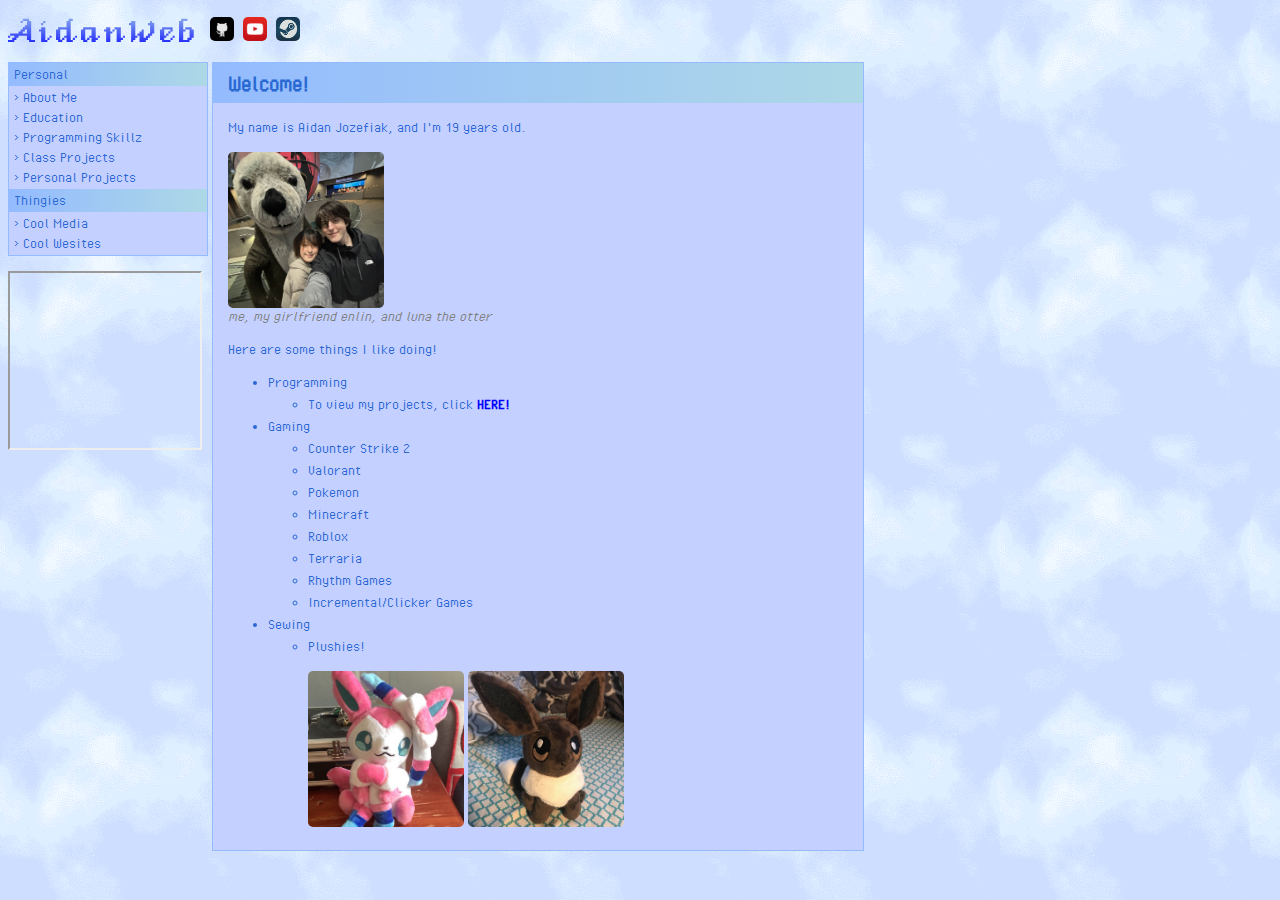
==== commit 617a007b: "Add files via upload" ====
--- a/index.html
+++ b/index.html
@@ -1,6 +1,7 @@
 <html>
     <head>
-        <link rel="stylesheet" type="text/css" href="./src/interface.css" />
+        <link rel="stylesheet" type="text/css" media="screen" href="./src/interface.css" />
+        <link rel="stylesheet" type="text/css" media="print" href="./src/print.css" />
 		<script type="text/javascript" src="./src/main.js"> </script>
 		<meta charset="UTF-8">
 		<meta name="description" content="My Personal Website!!">
@@ -25,218 +26,231 @@
             </div>
             <div id="wrapper">
                 <div id="divSide">
-                    <span onclick="reveal(0)">> About Me</span>
-                    <span onclick="reveal(1)">> Education</span>
-                    <span onclick="reveal(2)">> Programming Skillz</span>
-                    <span onclick="reveal(3)">> Personal Projects!</span>
-                    <span onclick="reveal(4)">> Cool Media</span>
-                    <span onclick="reveal(5)">> Cool Wesites</span>
-                    <span onclick="reveal(6)">> Class Projects</span>
-                    <iframe id="chatbox" src="https://www3.cbox.ws/box/?boxid=3543932&boxtag=NLFgB5" height="300" allowtransparency="yes" allow="autoplay" frameborder="1" marginheight="0" marginwidth="0" scrolling="auto"></iframe>	
+                    <div id="divSideWrapper">
+                        <div id="divSideHeader">
+                            <p>Personal</p>
+                        </div>
+                        <span onclick="reveal(0)">> About Me</span>
+                        <span onclick="reveal(1)">> Education</span>
+                        <span onclick="reveal(2)">> Programming Skillz</span>
+                        <span onclick="reveal(6)">> Class Projects</span>
+                        <span onclick="reveal(3)">> Personal Projects</span>
+                        <div id="divSideHeader">
+                            <p>Thingies</p>
+                        </div>
+                        <span onclick="reveal(4)">> Cool Media</span>
+                        <span onclick="reveal(5)">> Cool Wesites</span>
+                    </div>
+                    <iframe id="chatbox" src="https://www3.cbox.ws/box/?boxid=3543932&boxtag=NLFgB5" height="175" allowtransparency="yes" allow="autoplay" frameborder="1" marginheight="0" marginwidth="0" scrolling="auto"></iframe>	
                 </div>
-                <div id="divCenter">
-                    <div id="divCenterContent">
-                        <div class="content">
-                            <h1 id="aboutHeader">Welcome!</h1>
-                            <p>My name is Aidan Jozefiak, and I'm 19 years old.</p>
-                            <p>I'm currently a Computer Science student at St. Johns University.</p>
+                <div id="divCenterWrapper">
+                    <div id="contentHeader">
+                        <h1 id="aboutHeader">Welcome!</h1>
+                    </div>
+                    <div id="divCenter">
+                        <div id="divCenterContent">
+                            <div class="content">
+                                <p>My name is Aidan Jozefiak, and I'm 19 years old.</p>
+                                <figure>
+                                    <img id="coverImage" src="res/cover.jpg"></img>
+                                    <figcaption>me, my girlfriend enlin, and luna the otter</figcaption>
+                                </figure>
+                                <p>Here are some things I like doing!</p>
+                                <ul>
+                                    <li>Programming</li>
+                                        <ul>
+                                            <li>To view my projects, click <span id="aboutLink" onclick="reveal(3)">HERE!</span></li>
+                                        </ul>
+                                    <li>Gaming</li>
+                                        <ul>
+                                            <li>Counter Strike 2</li>
+                                            <li>Valorant</li>
+                                            <li>Pokemon</li>
+                                            <li>Minecraft</li>
+                                            <li>Roblox</li>
+                                            <li>Terraria</li>
+                                            <li>Rhythm Games</li>
+                                            <li>Incremental/Clicker Games</li>
+                                        </ul>
+                                    <li>Sewing</li>
+                                        <ul>
+                                            <li>Plushies!</li>
+                                            <figure>
+                                                <img id="coverImage" src="res/sylveon.png"></img>
+                                                <img id="coverImage" src="res/eevee.png"></img>
+                                                <figcaption>the first plushies i made ♥</figcaption>
+                                            </figure>
+                                            <li>Embroidery Patches</li>
+                                            <figure>
+                                                <img id="coverPng" src="res/embroider.png"></img>
+                                                <figcaption>embroidery patches i've made</figcaption>
+                                            </figure>
+                                        </ul>
+                                </ul>
+                                <form>
+                                    <label>And just for fun, what is YOUR favorite food?</label>
+                                    <input type="text" id="formFood"></input>
+                                    <button type='button' onclick="disable()">Submit!</button> 
+                                </form>
+                            </div>
+                            <div style="display: none;" class="content">
+                                <p>I graduated high school in 2023 at Xaverian High School.</p>
+                                <p>I'm currently enrolled at St. John's University, and I'm a 2nd year Computer Science major.</p>
+                                <p>At my current rate, I'm set to graduate next year!</p>
+                                <p>Here's a table of my completed courses. (not including classes im currently taking)</p>
+                                <table>
+                                    <tr>
+                                        <th>University Core</th>
+                                        <th>Computer Science</th>
+                                        <th>College Core</th>
+                                    </tr>
+                                        <td>FYS 1000 20th Century History NYC</td>
+                                        <td>CUS 1115 Computer Prog Fund I</td>
+                                        <td>MTH 1730C Core: University Calculus I</td>
+                                    <tr>
+                                    </tr>
+                                    <tr>
+                                        <td>ENG 1100 Lit in a Global Context</td>
+                                        <td>CUS 1116 Computer Prog Fund II</td>
+                                        <td>MTH 1010 Calculus II</td>
+                                    </tr>
+                                    <tr>
+                                        <td>FYW 1000 English Composition</td>
+                                        <td>CUS 1126 Intro to Data Structures</td>
+                                        <td>MTH 1013 Probability and Statistics I</td>
+                                    </tr>
+                                    <tr>
+                                        <td>HIS 1000 Emergence of a Global Society</td>
+                                        <td>CUS 1156 Software Design Methods</td>
+                                        <td>ECO 1002 Principles of Economics II</td>
+                                    </tr>
+                                    <tr>
+                                        <td>PHI 1000 Phil of the Human Person</td>
+                                        <td>CUS 1185 Data Security & Cryptography</td>
+                                    </tr>
+                                    <tr>
+                                        <td>PHI 3000 Metaphysics</td>
+                                        <td>NET 1011 Introduction to Networks</td>
+                                    </tr>
+                                    <tr>
+                                        <td>SPE 1000 Public Speaking</td>
+                                    </tr>
+                                    <tr>
+                                        <td>THE 1000 Perspectives on Christianity</td>
+                                    </tr>
+                                    <tr>
+                                        <td>ECON 1320 Poverty & Income Inequality</td>
+                                    </tr>
+                                    <tr>
+                                        <td>PHI 2200 Ethics</td>
+                                    </tr>
+                                    <tr>
+                                        <td>THE 2400 Christian Spirituality & Myst</td>
+                                    </tr>
+                                </table>
+                            </div>
+                            <div style="display: none;" class="content">
+                                <p>I've been interested in programming since I was a kid, and have picked up a few skills along the way!</p>
+                                <p>My experience is mostly from small webgames and programs I've made, but I also have some experience with game development software languages.</p>
+                                <p>I have good experience with:</p>
+                                <ul>
+                                    <li>HTML</li>
+                                    <li>CSS</li>
+                                    <li>JavaScript</li>
+                                    <li>Python</li>
+                                    <li>Java</li>
+                                </ul>
+                                <p>I have some experience with:</p>
+                                <ul>
+                                    <li>PHP</li>
+                                    <li>C#</li>
+                                    <li>GDScript</li>
+                                    <li>Lua</li>
+                                    <li>Swift</li>
+                                </ul>
+                                <img id="coverImage" src="https://media1.tenor.com/m/XPRG-4ujVMIAAAAd/cat-work-in-progress.gif"></img>
+                            </div>
+                            <div style="display: none;" class="content">
+                                <p>While I don't have any formal work experience, I do have a few projects I've worked on!</p>
+                                <p id="minorHeader">Endless Rhythm <span id="date">May 2024</span></p>
+                                <p>A browser based, procedurally generated rhythm game based on games such as Osu! Mania and Piano Tiles.</p>
+                                <p>The difficulty gradually scales, and you're also able to input custom patterns.</p>
+                                <p>It's mostly intended as a practice tool, and does not contain actual music.</p>
+                                <p>To try it out, click <a id="aboutLink" target="_blank" href="https://w4terf4ll.github.io/endless-rhythm/">HERE!</a></p>
+                                <p id="minorHeader">Drowsy Driving Alarm <span id="date">May 2023</span></p>
+                                <p>During my senior year of High School, me and a group of 3 other friends worked together to build a drowsy driving alarm.</p>
+                                <p>Drowsy driving accounts for ~10% of all road crashes, and causes similar effects to drunkenness.</p>
+                                <p>Our device uses eye detection to send an alert when the driver's eyes are closed for an abnormaly large period of time.</p>
+                                <p>The alert sounds an alarm, causes the headrest to vibrate, and calls an emergency contact.</p>
+                                <p>To see it in action, click below!</p>
+                                <video controls src="res/drowsy.mp4"></video>
+                                <p id="minorHeader">Incremental Cookies <span id="date">January 2022</span></p>
+                                <p>Another browser game, where your goal is to bake as many cookies as possible.</p>
+                                <p>It was inspired by other incremental games such as Cookie Clicker.</p>
+                                <p>The game is short and unfinished, and it's one of the first web projects I ever worked on.</p>
+                                <p>To try it out, click <a id="aboutLink" target="_blank" href="https://w4terf4ll.github.io/incremental-cookies/">HERE!</a></p>
+                            </div>
+                            <div style="display: none;" class="content">
+                                <p>I mostly listen to rap and electronic music.</p>
+                                <p>Heres a few of my favorite artists!</p>
+                                <ul>
+                                    <li>Kendrick Lamar</li>
+                                    <li>Tyler the Creator</li>
+                                    <li>Kanye West</li>
+                                    <li>J. Cole</li>
+                                    <li>Camellia</li>
+                                    <li>Jane Remover</li>
+                                    <li>femtanyl</li>
+                                </ul>
+                                <p>My current favorite song is: Like Him by Tyler the Creator (its so sad..)</p>
+                                <p>To listen to my playlists, click <a id="aboutLink" target="_blank" href="https://open.spotify.com/user/umsvpuf76tqshd8j3a9ebifk4/playlists">HERE!</a></p>
+                                <p>My current favorite YouTubers are: Vinesauce & Vargskelethor</p>
+                                <p>I've also been watching more shows recently, so here's a few of my favories!</p>
+                                <ul>
+                                    <li>The Office</li>
+                                    <li>The Good Place</li>
+                                    <li>Squid Game</li>
+                                    <li>South Park</li>
+                                    <li>MasterChef</li>
+                                </ul>
+                                <p>My current favorite show is: Brooklyn 99 ^_^</p>
+                                <p>I haven't seen many movies, but my current top pick would be Hot Frosty (it's PEAK)</p>
+                            </div>
+                            <div style="display: none;" class="content">
+                                <p>Here are some fun/interesting websites that I've found over my time on the internet!</p>
+                                <p id="minorHeader">Neocities <a id="minorLink" target="_blank" href="https://neocities.org/browse">[Click Here!]</a></p>
+                                <p>A giant collection of personal websites, brimming with creativity and early 1990s-2000s vibes.</p>
+                                <p>It's easy to get lost for hours going down rabbit holes of links, and it can be really inspiring creatively looking at what other people have made.</p>
+                                <p id="minorHeader">Windows93 <a id="minorLink" target="_blank" href="https://www.windows93.net/">[Click Here!]</a></p>
+                                <p>An operating system in your browser, packed with games, tools, and a lot of charm.</p>
+                                <p>The games can be pretty fun, but they're mostly joke programs.</p>
+                                <p id="minorHeader">Neal.fun <a id="minorLink" target="_blank" href="https://neal.fun/">[Click Here!]</a></p>
+                                <p>A collection of games and other informative programs made by Neal.</p>
+                                <p>My personal favorites include Infinite Craft, Spend Bill Gate's Money, The Password Game, Stimulation Clicker, and Internet Artifacts.</p>
+                                <p id="minorHeader">The Useless Web <a id="minorLink" target="_blank" href="https://www.decisionproblem.com/paperclips/index2.html">[Click Here!]</a></p>
+                                <p>A bunch of fun, random, and useless websites, all at the press of a button.</p>
+                                <p>This is one of the earliest websites I remember showing my friends, and can be pretty fun to browse when bored.</p>
+                                <p id="minorHeader">Universal Paperclips <a id="minorLink" target="_blank" href="https://www.decisionproblem.com/paperclips/index2.html">[Click Here!]</a></p>
+                                <p>One of the earlist and most popular incremental games, where the goal is to make as many paperclips as possible.</p>
+                                <p>An easy way to sink a few hours when bored in class.</p>
+                                <p id="minorHeader">Piskel <a id="minorLink" target="_blank" href="https://www.piskelapp.com/p/create/sprite">[Click Here!]</a></p>
+                                <p>A free tool that allows you to make pixel art and animations.</p>
+                                <p>It's pretty fun to play around with, and anything you make can be exported and used elsewhere.</p>
+                                <p id="minorHeader">Vimm's Lair <a id="minorLink" target="_blank" href="https://vimm.net/vault">[Click Here!]</a></p>
+                                <p>This website has a ton of old console games, from the Atari 2600 all the way up to the Wii.</p>
+                                <p>I mainly use this website to download old Pokemon games from the DS and Wii era.</p>
+                        </div>
+                        <div style="display: none;" class="content">
+                            <style>
+                                #minorHeader2{font-weight: bold; margin-top:10px;}
+                            </style>
+                            <p>Here are some things I've made as part of my web development class!</p>
+                            <p id="minorHeader2">This website! <a id="minorLink" target="_blank" href="https://w4terf4ll.github.io/aidanweb/">[Click Here!]</a></p>
                             <figure>
-                                <img id="coverImage" src="res/cover.jpg"></img>
-                                <figcaption>me, my girlfriend enlin, and luna the otter</figcaption>
+                                <img id="coverImage" src="res/baby.png"></img>
+                                <figcaption>oh... thats all...</figcaption>
                             </figure>
-                            <p>Here are some things I like doing!</p>
-                            <ul>
-                                <li>Programming</li>
-                                    <ul>
-                                        <li>To view my projects, click <span id="aboutLink" onclick="reveal(3)">HERE!</span></li>
-                                    </ul>
-                                <li>Gaming</li>
-                                    <ul>
-                                        <li>Counter Strike 2</li>
-                                        <li>Valorant</li>
-                                        <li>Pokemon</li>
-                                        <li>Minecraft</li>
-                                        <li>Roblox</li>
-                                        <li>Terraria</li>
-                                        <li>Rhythm Games</li>
-                                        <li>Incremental/Clicker Games</li>
-                                    </ul>
-                                <li>Sewing</li>
-                                    <ul>
-                                        <li>Plushies!</li>
-                                        <figure>
-                                            <img id="coverImage" src="res/sylveon.png"></img>
-                                            <img id="coverImage" src="res/eevee.png"></img>
-                                            <figcaption>the first plushies i made ♥</figcaption>
-                                        </figure>
-                                        <li>Embroidery Patches</li>
-                                        <figure>
-                                            <img id="coverPng" src="res/embroider.png"></img>
-                                            <figcaption>embroidery patches i've made</figcaption>
-                                        </figure>
-                                    </ul>
-                            </ul>
-                            <form>
-                                <label>And just for fun, what is YOUR favorite food?</label>
-                                <input type="text" id="formFood"></input>
-                                <button type='button' onclick="disable()">Submit!</button> 
-                            </form>
-                        </div>
-                        <div style="display: none;" class="content">
-                            <span id="aboutHeader">Education</span>
-                            <p>I graduated high school in 2023 at Xaverian High School.</p>
-                            <p>I'm currently enrolled at St. John's University, and I'm a 2nd year Computer Science major.</p>
-                            <p>At my current rate, I'm set to graduate next year!</p>
-                            <p>Here's a table of my completed courses. (not including classes im currently taking)</p>
-                            <table>
-                                <tr>
-                                    <th>University Core</th>
-                                    <th>Computer Science</th>
-                                    <th>College Core</th>
-                                </tr>
-                                    <td>FYS 1000 20th Century History NYC</td>
-                                    <td>CUS 1115 Computer Prog Fund I</td>
-                                    <td>MTH 1730C Core: University Calculus I</td>
-                                <tr>
-                                </tr>
-                                <tr>
-                                    <td>ENG 1100 Lit in a Global Context</td>
-                                    <td>CUS 1116 Computer Prog Fund II</td>
-                                    <td>MTH 1010 Calculus II</td>
-                                </tr>
-                                <tr>
-                                    <td>FYW 1000 English Composition</td>
-                                    <td>CUS 1126 Intro to Data Structures</td>
-                                    <td>MTH 1013 Probability and Statistics I</td>
-                                </tr>
-                                <tr>
-                                    <td>HIS 1000 Emergence of a Global Society</td>
-                                    <td>CUS 1156 Software Design Methods</td>
-                                    <td>ECO 1002 Principles of Economics II</td>
-                                </tr>
-                                <tr>
-                                    <td>PHI 1000 Phil of the Human Person</td>
-                                    <td>CUS 1185 Data Security & Cryptography</td>
-                                </tr>
-                                <tr>
-                                    <td>PHI 3000 Metaphysics</td>
-                                    <td>NET 1011 Introduction to Networks</td>
-                                </tr>
-                                <tr>
-                                    <td>SPE 1000 Public Speaking</td>
-                                </tr>
-                                <tr>
-                                    <td>THE 1000 Perspectives on Christianity</td>
-                                </tr>
-                                <tr>
-                                    <td>ECON 1320 Poverty & Income Inequality</td>
-                                </tr>
-                                <tr>
-                                    <td>PHI 2200 Ethics</td>
-                                </tr>
-                                <tr>
-                                    <td>THE 2400 Christian Spirituality & Myst</td>
-                                </tr>
-                            </table>
-                        </div>
-                        <div style="display: none;" class="content">
-                            <span id="aboutHeader">Skills</span>
-                            <p>I've been interested in programming since I was a kid, and have picked up a few skills along the way!</p>
-                            <p>My experience is mostly from small webgames and programs I've made, but I also have some experience with game development software languages.</p>
-                            <p>I have good experience with:</p>
-                            <ul>
-                                <li>HTML</li>
-                                <li>CSS</li>
-                                <li>JavaScript</li>
-                                <li>Python</li>
-                                <li>Java</li>
-                            </ul>
-                            <p>I have some experience with:</p>
-                            <ul>
-                                <li>PHP</li>
-                                <li>C#</li>
-                                <li>GDScript</li>
-                                <li>Lua</li>
-                                <li>Swift</li>
-                            </ul>
-                            <img id="coverImage" src="https://media1.tenor.com/m/XPRG-4ujVMIAAAAd/cat-work-in-progress.gif"></img>
-                        </div>
-                        <div style="display: none;" class="content">
-                            <span id="aboutHeader">Projects!</span>
-                            <p>While I don't have any formal work experience, I do have a few projects I've worked on!</p>
-                            <p id="minorHeader">Endless Rhythm <span id="date">May 2024</span></p>
-                            <p>A browser based, procedurally generated rhythm game based on games such as Osu! Mania and Piano Tiles.</p>
-                            <p>The difficulty gradually scales, and you're also able to input custom patterns.</p>
-                            <p>It's mostly intended as a practice tool, and does not contain actual music.</p>
-                            <p>To try it out, click <a id="aboutLink" target="_blank" href="https://w4terf4ll.github.io/endless-rhythm/">HERE!</a></p>
-                            <p id="minorHeader">Drowsy Driving Alarm <span id="date">May 2023</span></p>
-                            <p>During my senior year of High School, me and a group of 3 other friends worked together to build a drowsy driving alarm.</p>
-                            <p>Drowsy driving accounts for ~10% of all road crashes, and causes similar effects to drunkenness.</p>
-                            <p>Our device uses eye detection to send an alert when the driver's eyes are closed for an abnormaly large period of time.</p>
-                            <p>The alert sounds an alarm, causes the headrest to vibrate, and calls an emergency contact.</p>
-                            <p>To see it in action, click below!</p>
-                            <video controls src="res/drowsy.mp4"></video>
-                            <p id="minorHeader">Incremental Cookies <span id="date">January 2022</span></p>
-                            <p>Another browser game, where your goal is to bake as many cookies as possible.</p>
-                            <p>It was inspired by other incremental games such as Cookie Clicker.</p>
-                            <p>The game is short and unfinished, and it's one of the first web projects I ever worked on.</p>
-                            <p>To try it out, click <a id="aboutLink" target="_blank" href="https://w4terf4ll.github.io/incremental-cookies/">HERE!</a></p>
-                        </div>
-                        <div style="display: none;" class="content">
-                            <span id="aboutHeader">Favorite Media!</span>
-                            <p>I mostly listen to rap and electronic music.</p>
-                            <p>Heres a few of my favorite artists!</p>
-                            <ul>
-                                <li>Kendrick Lamar</li>
-                                <li>Tyler the Creator</li>
-                                <li>Kanye West</li>
-                                <li>J. Cole</li>
-                                <li>Camellia</li>
-                                <li>Jane Remover</li>
-                                <li>femtanyl</li>
-                            </ul>
-                            <p>My current favorite song is: Like Him by Tyler the Creator (its so sad..)</p>
-                            <p>To listen to my playlists, click <a id="aboutLink" target="_blank" href="https://open.spotify.com/user/umsvpuf76tqshd8j3a9ebifk4/playlists">HERE!</a></p>
-                            <p>My current favorite YouTubers are: Vinesauce & Vargskelethor</p>
-                            <p>I've also been watching more shows recently, so here's a few of my favories!</p>
-                            <ul>
-                                <li>The Office</li>
-                                <li>The Good Place</li>
-                                <li>Squid Game</li>
-                                <li>South Park</li>
-                                <li>MasterChef</li>
-                            </ul>
-                            <p>My current favorite show is: Brooklyn 99 ^_^</p>
-                            <p>I haven't seen many movies, but my current top pick would be Hot Frosty (it's PEAK)</p>
-                        </div>
-                        <div style="display: none;" class="content">
-                            <span id="aboutHeader">Aidan's Top Website Picks!</span>
-                            <p>Here are some fun/interesting websites that I've found over my time on the internet!</p>
-                            <p id="minorHeader">Neocities <a id="minorLink" target="_blank" href="https://neocities.org/browse">[Click Here!]</a></p>
-                            <p>This website is actually a giant collection of personal websites, brimming with creativity and early 1990s-2000s vibes.</p>
-                            <p>For me, it's easy to get lost for hours, clicking from website to website, and it can be really inspiring creatively looking at what other people have made.</p>
-                            <p id="minorHeader">Windows93 <a id="minorLink" target="_blank" href="https://www.windows93.net/">[Click Here!]</a></p>
-                            <p>An operating system in your browser, packed with games, tools, and a lot of charm.</p>
-                            <p>The games can be pretty fun, but they're mostly joke programs.</p>
-                            <p id="minorHeader">Neal.fun <a id="minorLink" target="_blank" href="https://neal.fun/">[Click Here!]</a></p>
-                            <p>A collection of games and other informative programs made by Neal.</p>
-                            <p>My personal favorites include Infinite Craft, Spend Bill Gate's Money, The Password Game, Stimulation Clicker, and Internet Artifacts.</p>
-                            <p id="minorHeader">The Useless Web <a id="minorLink" target="_blank" href="https://www.decisionproblem.com/paperclips/index2.html">[Click Here!]</a></p>
-                            <p>A bunch of fun, random, and useless websites, all at the press of a button.</p>
-                            <p>This is one of the earliest websites I remember showing my friends, and can be pretty fun to browse when bored.</p>
-                            <p id="minorHeader">Universal Paperclips <a id="minorLink" target="_blank" href="https://www.decisionproblem.com/paperclips/index2.html">[Click Here!]</a></p>
-                            <p>One of the earlist and most popular incremental games, where the goal is to make as many paperclips as possible.</p>
-                            <p>An easy way to sink a few hours when bored in class.</p>
-                            <p id="minorHeader">Piskel <a id="minorLink" target="_blank" href="https://www.piskelapp.com/p/create/sprite">[Click Here!]</a></p>
-                            <p>A free pixel art editor, allowing you to make art and animations in the website.</p>
-                            <p>It's pretty fun to play around with, and anything you make can be exported and used elsewhere.</p>
-                            <p id="minorHeader">Vimm's Lair <a id="minorLink" target="_blank" href="https://vimm.net/vault">[Click Here!]</a></p>
-                            <p>This website has a ton of old console games, from the Atari 2600 all the way up to the Wii.</p>
-                            <p>I mainly use this website to download old Pokemon games from the DS and Wii era.</p>
-                    </div>
-                    <div style="display: none;" class="content">
-                        <span id="aboutHeader">Class Projects</span>
-                        <p>nothing to see here (yet...)</p>
+                        </div>
                     </div>
                 </div>
             </div>
--- a/src/interface.css
+++ b/src/interface.css
@@ -1,13 +1,52 @@
+@media screen and (max-width: 900px) {
+    #divSide {
+        width: 650px;
+        max-width: 100%;
+    }
+    #chatbox {
+        max-width: 100%;
+        width: 650px;
+    }
+}
+@media screen and (min-width: 900px) {
+    #divSide {
+        width: 200px;
+        max-width: 95%;
+    }
+    #chatbox {
+        width: 95%;
+        max-width: 200px;
+    }
+}
 body {
     user-select: none;
     background-image: url(../res/bg3.png);
     overflow: hidden;
 }
+div {
+    color: #2a69d4;
+}
+img {
+    border-radius: 5px;
+}
+form {
+    margin-top: 5px;
+}
 #divWrapper {
     height: 100%;
     overflow-y:scroll;
-    scrollbar-color: blue #C4D0FF;
+    scrollbar-color: #2a69d4 #C4D0FF;
     scrollbar-width: thin;
+}
+#divSideWrapper {
+    border: 1px solid #94BBFF;
+    background: #C4D0FF;
+    font-size: 16px;
+    font-family: PixelOperator;
+}
+#divSideHeader {
+    overflow:hidden;
+    background: linear-gradient(90deg, #94BBFF, lightblue);
 }
 table {
     text-align: center;
@@ -17,13 +56,15 @@
 li {
     margin-bottom: 5px;
 }
+ul {
+    margin-top: 5px;
+}
 figure {
     margin-left: 0;
 }
 figcaption{
     color: grey;
     font-style: italic;
-    font-size: 10px;
 }
 video {
     width: 256px;
@@ -34,8 +75,9 @@
 }
 #chatbox {
     margin-top: 15px;
-    width: 95%;
-    max-width: 200px;
+}
+a {
+    cursor: pointer;
 }
 #aboutLink {
     text-decoration: none;
@@ -48,7 +90,6 @@
     font-weight: bold;
     font-size: 12;
     text-decoration: none;
-    cursor: pointer;
 }
 #minorHeader {
     margin-top: 32px;
@@ -61,68 +102,92 @@
 }
 #coverPng{
     height: 156px;
-    border-radius: 8px;
 }
 #coverImage{
     width: 156px;
     height: 156px;
-    border-radius: 8px;
 }
 #contactPng{
     width: 24px;
     height: 24px;
+    margin-bottom: 1px;
+}
+#divSide {
+    display: inline-block;
+}
+#divSide span {
+    cursor: pointer;
+    margin-left: 5px;
+    margin-top: 3px;
     margin-bottom: 3px;
-    border-radius: 5px;
-}
-#aboutHeader{
-    display: block;
-    font-weight: bold;
-    font-size: 24px;
-    margin-bottom: 10px;
-}
-#divSide {
-    cursor: pointer;
-    display: inline-block;
-    width: 15%;
-}
-#divSide span {
-    margin-top: 5px;
-    display: block;
-    color: blue;
-    font-size: 16px;
-    font-family: "Verdana";
+    display: block;
+    font-size: 16px;
+    font-family: PixelOperator;
     transition: transform .2s;
     transform-origin: left; 
 }
+#divSide p {
+    margin-left: 5px;
+    margin-top: 3px;
+    margin-bottom: 3px;
+    display: block;
+    font-size: 16px;
+    font-family: PixelOperator;
+}
 #divSide span:hover {
     display: block;
-    transform: scale(1.5);
+    transform: scale(1.1);
     transform-origin: left; 
 }
 #divCenterContent {
     margin: 15px;
 }
 #divCenter {
+    display:block;
     overflow-y:scroll;
-    scrollbar-color: blue #C4D0FF;
+    scrollbar-color: #2a69d4 #C4D0FF;
     scrollbar-width: thin;
-    border: 1px solid #94BBFF;
+    height: 92%;
+}
+#divCenterWrapper {
     display: inline-block;
     vertical-align: top;
-    width: 80%;
-    height: 90%;
+    width: 650px;
+    border: 1px solid #94BBFF;
+    height: 89%;
     background: #C4D0FF;
-    color: blue;
-    font-size: 16px;
-    font-family: "Verdana";
+    font-size: 16px;
+    font-family: PixelOperator;
+}
+#contentHeader {
+    overflow:hidden;
+    display:block;
+    background: linear-gradient(90deg, #94BBFF, lightblue);
+    height: 40px;
+}
+h1 {
+    display: block;
+    font-weight: bold;
+    font-size: 24px;
+    margin-top: 8px;
+    margin-left: 15px;
+}
+@font-face {
+    font-family: VeniceClassic; src:url(../res/VeniceClassic.ttf);
+}
+@font-face {
+    font-family: PixelOperator; src:url(../res/PixelOperator.ttf);
 }
 #divTop span {
+    font-size: 72px;
+    background: -webkit-linear-gradient(lightblue, blue);
+    -webkit-background-clip: text;
+    -webkit-text-fill-color: transparent;
     margin-bottom: 10px;
     display: inline-block;
-    color: blue;
     font-size: 40px;
-    font-family: "Verdana";
-    animation: animate 1s infinite;
+    animation: animate 3s infinite;
+    font-family: VeniceClassic
 }
 #0 {
     display: block;
@@ -172,46 +237,46 @@
     }
 }
 #divTop span:nth-child(1) {
-    animation-delay: 0.1s;
+    animation-delay: 0.4s;
 }
 
 #divTop span:nth-child(2) {
-    animation-delay: 0.2s;
+    animation-delay: 0.8s;
 }
 
 #divTop span:nth-child(3) {
-    animation-delay: 0.3s;
+    animation-delay: 1.2s;
 }
 
 #divTop span:nth-child(4) {
-    animation-delay: 0.4s;
+    animation-delay: 1.6s;
 }
 
 #divTop span:nth-child(5) {
-    animation-delay: 0.5s;
+    animation-delay: 2s;
 }
 
 #divTop span:nth-child(6) {
-    animation-delay: 0.6s;
+    animation-delay: 2.4s;
 }
 
 #divTop span:nth-child(7) {
-    animation-delay: 0.7s;
+    animation-delay: 2.8s;
 }
 
 #divTop span:nth-child(8) {
-    animation-delay: 0.8s;
+    animation-delay: 3.2s;
 }
 
 #divTop span:nth-child(9) {
-    animation-delay: 0.9s;
+    animation-delay: 3.6s;
 }
 
 #divTop span:nth-child(10) {
-    animation-delay: 1s;
+    animation-delay: 4s;
 }
 
 #divTop span:nth-child(11) {
-    animation-delay: 1.1s;
-}
-
+    animation-delay: 4.4s;
+}
+
--- a/src/print.css
+++ b/src/print.css
@@ -0,0 +1,199 @@
+@media print {
+    p {
+        color: black;
+    }
+    body {
+        user-select: none;
+        background-image: url(../res/bg3.png);
+        overflow: hidden;
+        color: black;
+    }
+    img {
+        border-radius: 5px;
+    }
+    form {
+        color: black;
+        margin-top: 5px;
+    }
+    #divWrapper {
+        color: black;
+        height: 100%;
+        overflow-y:visible;
+    }
+    #divSideWrapper {
+        color: black;
+        border: 0px solid grey;
+        width: 95%;
+        font-size: 16px;
+        font-family: PixelOperator;
+    }
+    #divSideHeader {
+        color: black;
+        overflow:hidden;
+    }
+    table {
+        text-align: center;
+        font-size: 14px;
+    }
+    li {
+        color: black;
+        margin-bottom: 5px;
+    }
+    ul {
+        color: black;
+        margin-top: 5px;
+    }
+    figure {
+        color: black;
+        margin-left: 0;
+    }
+    figcaption{
+        font-style: italic;
+    }
+    video {
+        width: 256px;
+        height: 156px;
+    }
+    .changed {
+        animation: open 0.7s 1;
+    }
+    #chatbox {
+        margin-top: 15px;
+        width: 95%;
+        max-width: 200px;
+    }
+    a {
+        cursor: pointer;
+    }
+    #aboutLink {
+        text-decoration: none;
+        font-weight: bold;
+        cursor: pointer;
+    }
+    #minorLink {
+        font-weight: bold;
+        font-size: 12;
+        text-decoration: none;
+    }
+    #minorHeader {
+        margin-top: 32px;
+        font-weight: bold;
+    }
+    #date {
+        font-weight: 100;
+        font-size: 12px;
+    }
+    #coverPng{
+        height: 156px;
+    }
+    #coverImage{
+        width: 156px;
+        height: 156px;
+    }
+    #contactPng{
+        width: 24px;
+        height: 24px;
+        margin-bottom: 1px;
+    }
+    #divSide {
+        display: inline-block;
+        width: 200px;
+    }
+    #divSide span {
+        color: black;
+        cursor: pointer;
+        margin-left: 5px;
+        margin-top: 3px;
+        margin-bottom: 3px;
+        display: block;
+        font-size: 16px;
+        font-family: PixelOperator;
+        transition: transform .2s;
+        transform-origin: left; 
+    }
+    #divSide p {
+        color: black;
+        margin-left: 5px;
+        margin-top: 3px;
+        margin-bottom: 3px;
+        display: block;
+        font-size: 16px;
+        font-family: PixelOperator;
+    }
+    #divSide span:hover {
+        display: block;
+        transform: scale(1.1);
+        transform-origin: left; 
+    }
+    #divCenterContent {
+        margin: 15px;
+    }
+    #divCenter {
+        overflow-y:visible;
+        color: black;
+        display:block;
+        height: 92%;
+    }
+    #divCenterWrapper {
+        overflow-y:visible;
+        display: inline-block;
+        vertical-align: top;
+        width: 70%;
+        border: 0px solid grey;
+        height: 89%;
+        font-size: 16px;
+        font-family: PixelOperator;
+    }
+    #contentHeader {
+        color: black;
+        overflow:hidden;
+        display:block;
+        background: grey;
+        height: 40px;
+    }
+    h1 {
+        color: black;
+        display: block;
+        font-weight: bold;
+        font-size: 24px;
+        margin-top: 8px;
+        margin-left: 15px;
+    }
+    @font-face {
+        font-family: VeniceClassic; src:url(../res/VeniceClassic.ttf);
+    }
+    @font-face {
+        font-family: PixelOperator; src:url(../res/PixelOperator.ttf);
+    }
+    #divTop span {
+        color: black;
+        font-size: 72px;
+        margin-bottom: 10px;
+        display: inline-block;
+        font-size: 40px;
+        animation: animate 3s infinite;
+        font-family: VeniceClassic
+    }
+    #0 {
+        display: block;
+    }
+    #1 {
+        display: none;
+    }
+    #2 {
+        display: none;
+    }
+    #3 {
+        display: none;
+    }
+    #4 {
+        display: none;
+    }
+    #5 {
+        display: none;
+    }
+    #6 {
+        display: none;
+    }
+}
+
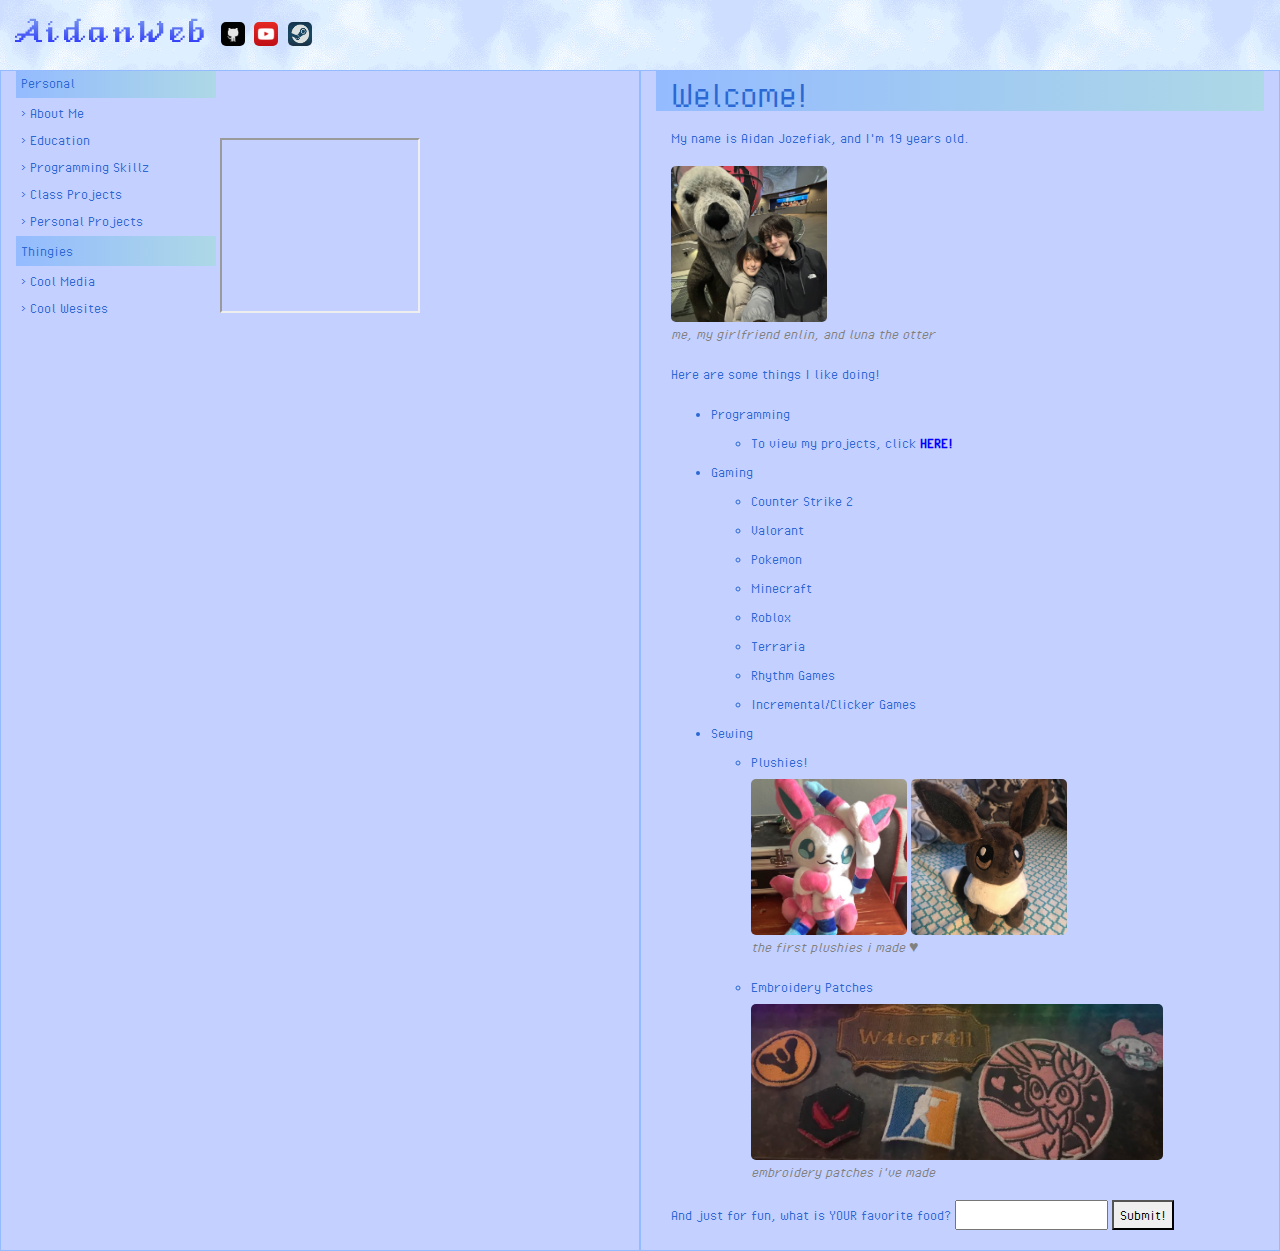
==== commit 80d27ca6: "Add files via upload" ====
--- a/index.html
+++ b/index.html
@@ -1,7 +1,9 @@
-<html>
+<!DOCTYPE html>
+<html lang="en">
     <head>
         <link rel="stylesheet" type="text/css" media="screen" href="./src/interface.css" />
         <link rel="stylesheet" type="text/css" media="print" href="./src/print.css" />
+        <link rel="stylesheet" href="https://cdn.jsdelivr.net/npm/bootstrap@4.6.2/dist/css/bootstrap.min.css">
 		<script type="text/javascript" src="./src/main.js"> </script>
 		<meta charset="UTF-8">
 		<meta name="description" content="My Personal Website!!">
@@ -10,25 +12,27 @@
 		<link rel="shortcut icon" type="image/png" href="res/globe.png"/>
     </head>
     <body>
-        <div id="divWrapper">
-            <div id="divTop">
-                <span>A</span>
-                <span>i</span>
-                <span>d</span>
-                <span>a</span>
-                <span>n</span>
-                <span>W</span>
-                <span>e</span>
-                <span>b</span>
-                <span style="margin-left: 10px"><a target="_blank" href="https://github.com/W4terF4ll"><img id="contactPng" src="res/github.png"></img></a></span>
-                <span style="margin-left: 5px"><a target="_blank" href="https://www.youtube.com/@w5terf5ll"><img id="contactPng" src="res/youtube.png"></img></a></span>
-                <span style="margin-left: 5px"><a target="_blank" href="https://steamcommunity.com/id/W4terF5ll/"><img id="contactPng" src="res/steam.png"></img></a></span>
+        <div id="divWrapper" class="container-fluid">
+            <div id="divTop" class="row">
+                <div id="divTopWrapper" class="col">
+                    <span>A</span>
+                    <span>i</span>
+                    <span>d</span>
+                    <span>a</span>
+                    <span>n</span>
+                    <span>W</span>
+                    <span>e</span>
+                    <span>b</span>
+                    <span style="margin-left: 10px"><a target="_blank" href="https://github.com/W4terF4ll"><img id="contactPng" src="res/github.png"></img></a></span>
+                    <span style="margin-left: 5px"><a target="_blank" href="https://www.youtube.com/@w5terf5ll"><img id="contactPng" src="res/youtube.png"></img></a></span>
+                    <span style="margin-left: 5px"><a target="_blank" href="https://steamcommunity.com/id/W4terF5ll/"><img id="contactPng" src="res/steam.png"></img></a></span>
+                </div>
             </div>
-            <div id="wrapper">
-                <div id="divSide">
-                    <div id="divSideWrapper">
+            <div id="wrapper" class="row">
+                <div id="divSideWrapper" class="col-sm fixed">
+                    <div id="divSide">
                         <div id="divSideHeader">
-                            <p>Personal</p>
+                            <p style="margin-top:0px;">Personal</p>
                         </div>
                         <span onclick="reveal(0)">> About Me</span>
                         <span onclick="reveal(1)">> Education</span>
@@ -41,9 +45,9 @@
                         <span onclick="reveal(4)">> Cool Media</span>
                         <span onclick="reveal(5)">> Cool Wesites</span>
                     </div>
-                    <iframe id="chatbox" src="https://www3.cbox.ws/box/?boxid=3543932&boxtag=NLFgB5" height="175" allowtransparency="yes" allow="autoplay" frameborder="1" marginheight="0" marginwidth="0" scrolling="auto"></iframe>	
+                    <iframe id="chatbox" src="https://www3.cbox.ws/box/?boxid=3543932&boxtag=NLFgB5" height="175" allowtransparency="yes" allow="autoplay" frameborder="1" marginheight="0" marginwidth="0" scrolling="auto"></iframe>
                 </div>
-                <div id="divCenterWrapper">
+                <div id="divCenterWrapper" class="col-sm fixed">
                     <div id="contentHeader">
                         <h1 id="aboutHeader">Welcome!</h1>
                     </div>
@@ -196,7 +200,6 @@
                                 <ul>
                                     <li>Kendrick Lamar</li>
                                     <li>Tyler the Creator</li>
-                                    <li>Kanye West</li>
                                     <li>J. Cole</li>
                                     <li>Camellia</li>
                                     <li>Jane Remover</li>
@@ -245,7 +248,9 @@
                                 #minorHeader2{font-weight: bold; margin-top:10px;}
                             </style>
                             <p>Here are some things I've made as part of my web development class!</p>
-                            <p id="minorHeader2">This website! <a id="minorLink" target="_blank" href="https://w4terf4ll.github.io/aidanweb/">[Click Here!]</a></p>
+                            <p id="minorHeader2">This Website! (V1) <a id="minorLink" href="./old_versions/v1/index.html">[Click Here!]</a></p>
+                            <p id="minorHeader2">This Website! (V2) <a id="minorLink" href="./old_versions/v2/index.html">[Click Here!]</a></p>
+                            <p id="minorHeader2">This Website! (Current!) <a id="minorLink" href="./index.html">[Click Here!]</a></p>
                             <figure>
                                 <img id="coverImage" src="res/baby.png"></img>
                                 <figcaption>oh... thats all...</figcaption>
@@ -256,4 +261,4 @@
             </div>
         </div>
     </body>
-</html>+</html>
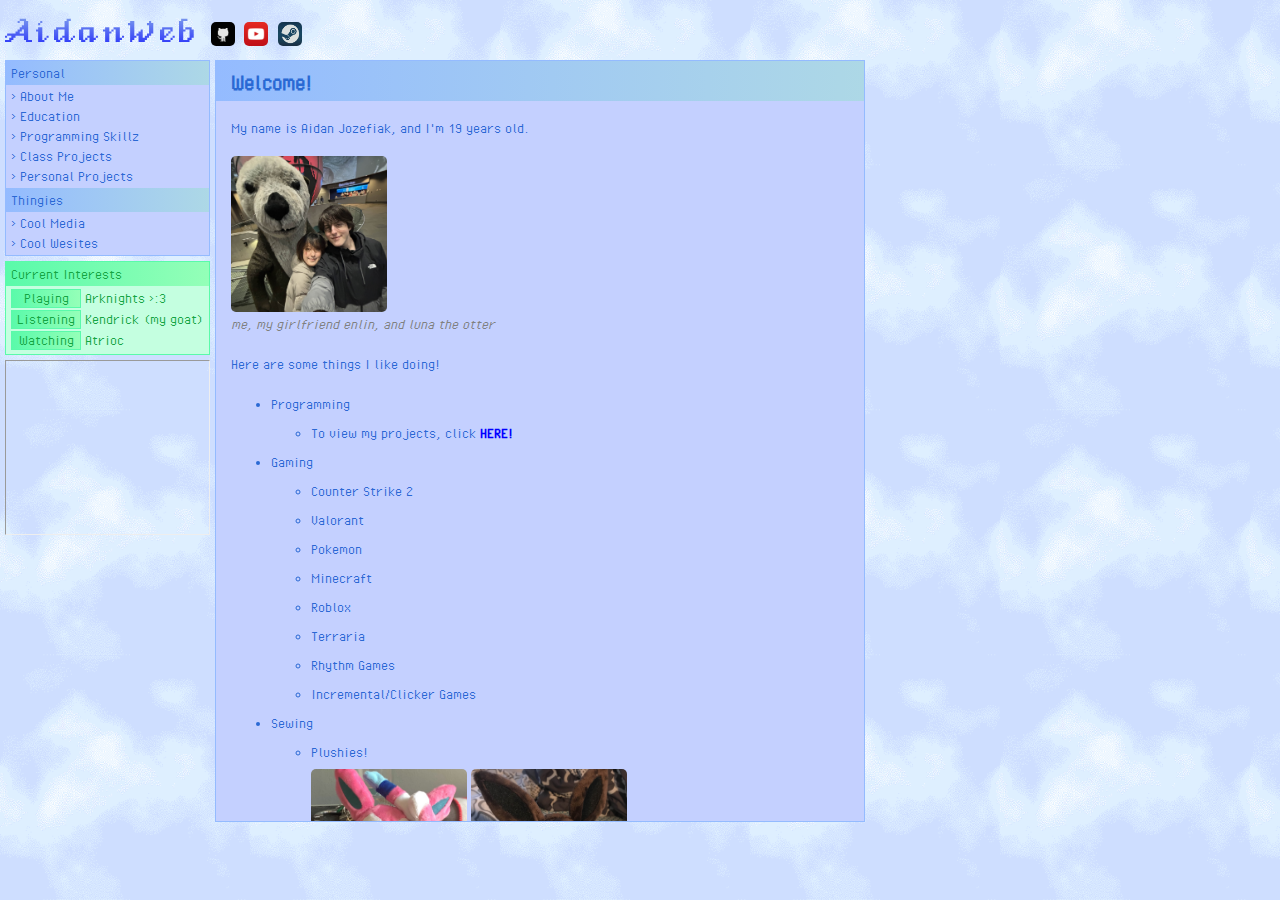
==== commit c9d0a156: "Add files via upload" ====
--- a/index.html
+++ b/index.html
@@ -30,20 +30,28 @@
             </div>
             <div id="wrapper" class="row">
                 <div id="divSideWrapper" class="col-sm fixed">
-                    <div id="divSide">
+                    <div class="divSide">
                         <div id="divSideHeader">
                             <p style="margin-top:0px;">Personal</p>
                         </div>
-                        <span onclick="reveal(0)">> About Me</span>
-                        <span onclick="reveal(1)">> Education</span>
-                        <span onclick="reveal(2)">> Programming Skillz</span>
-                        <span onclick="reveal(6)">> Class Projects</span>
-                        <span onclick="reveal(3)">> Personal Projects</span>
+                        <span id="divSideSpan" onclick="reveal(0)">> About Me</span>
+                        <span id="divSideSpan" onclick="reveal(1)">> Education</span>
+                        <span id="divSideSpan" onclick="reveal(2)">> Programming Skillz</span>
+                        <span id="divSideSpan" onclick="reveal(6)">> Class Projects</span>
+                        <span id="divSideSpan" onclick="reveal(3)">> Personal Projects</span>
                         <div id="divSideHeader">
                             <p>Thingies</p>
                         </div>
-                        <span onclick="reveal(4)">> Cool Media</span>
-                        <span onclick="reveal(5)">> Cool Wesites</span>
+                        <span id="divSideSpan" onclick="reveal(4)">> Cool Media</span>
+                        <span id="divSideSpan" onclick="reveal(5)">> Cool Wesites</span>
+                    </div>
+                    <div class="divSide" id="divSideInt" style="margin-top:5px">
+                        <div id="divSideIntHeader">
+                            <p style="margin-top:0px;">Current Interests</p>
+                        </div>
+                        <span id="divSideIntSpan" style="margin-bottom:4px"> <span id="divSideSection">Playing</span> Arknights >:3</span>
+                        <span id="divSideIntSpan" style="margin-bottom:4px"> <span id="divSideSection">Listening</span> Kendrick (my goat)</span>
+                        <span id="divSideIntSpan" style="margin-bottom:6px"> <span id="divSideSection">Watching</span> Atrioc</span>
                     </div>
                     <iframe id="chatbox" src="https://www3.cbox.ws/box/?boxid=3543932&boxtag=NLFgB5" height="175" allowtransparency="yes" allow="autoplay" frameborder="1" marginheight="0" marginwidth="0" scrolling="auto"></iframe>
                 </div>
--- a/src/interface.css
+++ b/src/interface.css
@@ -1,27 +1,40 @@
-@media screen and (max-width: 900px) {
-    #divSide {
+@media screen and (max-width: 800px) {
+    #divSideWrapper {
+        max-width: 650px;
         width: 650px;
-        max-width: 100%;
     }
     #chatbox {
-        max-width: 100%;
-        width: 650px;
-    }
-}
-@media screen and (min-width: 900px) {
-    #divSide {
-        width: 200px;
-        max-width: 95%;
+        max-width: 650px;
+        width: 640px;
+    }
+}
+@media screen and (min-width: 800px) {
+    #divSideWrapper {
+        max-width: 215px;
     }
     #chatbox {
-        width: 95%;
-        max-width: 200px;
-    }
+        max-width: 205px;
+    }
+}
+
+@font-face {
+    font-family: VeniceClassic; src:url(../res/VeniceClassic.ttf);
+}
+@font-face {
+    font-family: PixelOperator; src:url(../res/PixelOperator.ttf);
+}
+
+html {
+    overflow-y:scroll;
+    scrollbar-color: #2a69d4 #C4D0FF;
+    scrollbar-width: thin;
 }
 body {
     user-select: none;
     background-image: url(../res/bg3.png);
-    overflow: hidden;
+}
+h1 {
+    display: block;
 }
 div {
     color: #2a69d4;
@@ -31,22 +44,6 @@
 }
 form {
     margin-top: 5px;
-}
-#divWrapper {
-    height: 100%;
-    overflow-y:scroll;
-    scrollbar-color: #2a69d4 #C4D0FF;
-    scrollbar-width: thin;
-}
-#divSideWrapper {
-    border: 1px solid #94BBFF;
-    background: #C4D0FF;
-    font-size: 16px;
-    font-family: PixelOperator;
-}
-#divSideHeader {
-    overflow:hidden;
-    background: linear-gradient(90deg, #94BBFF, lightblue);
 }
 table {
     text-align: center;
@@ -60,7 +57,7 @@
     margin-top: 5px;
 }
 figure {
-    margin-left: 0;
+    margin-left: 0px;
 }
 figcaption{
     color: grey;
@@ -70,14 +67,13 @@
     width: 256px;
     height: 156px;
 }
-.changed {
-    animation: open 0.7s 1;
-}
-#chatbox {
-    margin-top: 15px;
-}
 a {
     cursor: pointer;
+}
+
+#divWrapper {
+    scrollbar-color: #2a69d4 #C4D0FF;
+    scrollbar-width: thin;
 }
 #aboutLink {
     text-decoration: none;
@@ -112,117 +108,168 @@
     height: 24px;
     margin-bottom: 1px;
 }
-#divSide {
-    display: inline-block;
-}
-#divSide span {
-    cursor: pointer;
-    margin-left: 5px;
-    margin-top: 3px;
-    margin-bottom: 3px;
-    display: block;
-    font-size: 16px;
-    font-family: PixelOperator;
-    transition: transform .2s;
-    transform-origin: left; 
-}
-#divSide p {
-    margin-left: 5px;
-    margin-top: 3px;
-    margin-bottom: 3px;
-    display: block;
-    font-size: 16px;
-    font-family: PixelOperator;
-}
-#divSide span:hover {
-    display: block;
-    transform: scale(1.1);
-    transform-origin: left; 
+
+#divCenterWrapper {
+    width: 650px;
+    min-width: 650px;
+    max-width: 650px;
+    padding: 0px;
+    vertical-align: top;
+    border: 1px solid #94BBFF;
+    background: #C4D0FF;
+    font-size: 16px;
+    font-family: PixelOperator;
 }
 #divCenterContent {
     margin: 15px;
 }
 #divCenter {
-    display:block;
+    animation: inherit;
     overflow-y:scroll;
     scrollbar-color: #2a69d4 #C4D0FF;
     scrollbar-width: thin;
-    height: 92%;
-}
-#divCenterWrapper {
-    display: inline-block;
-    vertical-align: top;
-    width: 650px;
-    border: 1px solid #94BBFF;
-    height: 89%;
-    background: #C4D0FF;
-    font-size: 16px;
-    font-family: PixelOperator;
+    height: 80vh;
 }
 #contentHeader {
     overflow:hidden;
-    display:block;
     background: linear-gradient(90deg, #94BBFF, lightblue);
     height: 40px;
 }
-h1 {
-    display: block;
+#aboutHeader {
     font-weight: bold;
     font-size: 24px;
     margin-top: 8px;
     margin-left: 15px;
 }
-@font-face {
-    font-family: VeniceClassic; src:url(../res/VeniceClassic.ttf);
-}
-@font-face {
-    font-family: PixelOperator; src:url(../res/PixelOperator.ttf);
-}
+
+.changed {
+    animation: open 0.7s 1;
+}
+
+#0 {
+    display: block;
+}
+#1 {
+    display: none;
+}
+#2 {
+    display: none;
+}
+#3 {
+    display: none;
+}
+#4 {
+    display: none;
+}
+#5 {
+    display: none;
+}
+#6 {
+    display: none;
+}
+
+@keyframes open {
+    0% {
+        height: 85vh;
+    }
+
+    50% {
+        height: 0vh;
+    }
+
+    100% {
+        height: 85vh;
+    }
+}
+
+#divSideWrapper {
+    padding-left: 5px;
+    padding-right: 5px;
+}
+#divSideInt{
+    color: #14a642;
+    border: 1px solid #5afaaa;
+    background: #c4ffe0;
+}
+#divSideIntHeader {
+    color: #14a642;
+    background: linear-gradient(90deg, #5afaaa, #94ffb8);
+}
+.divSide{
+    border: 1px solid #94BBFF;
+    background: #C4D0FF;
+    font-size: 16px;
+    font-family: PixelOperator;
+}
+#divSideHeader {
+    background: linear-gradient(90deg, #94BBFF, lightblue);
+}
+#divSideSection {
+    text-align: center;
+    width: 70px;
+    display: inline-block;
+    border: 1px solid #5afaaa;
+    color: #14a642;
+    background: linear-gradient(90deg, #5afaaa, #94ffb8);
+}
+#divSideSpan {
+    cursor: pointer;
+    display: block;
+    line-height: normal;
+    height: 17px;
+    margin-top: 3px;
+    margin-bottom: 3px;
+    margin-left: 5px;
+    font-size: 16px;
+    font-family: PixelOperator;
+    transition: transform .2s;
+    transform-origin: left; 
+}
+#divSideIntSpan {
+    display: block;
+    line-height: normal;
+    height: 17px;
+    margin-top: 3px;
+    margin-bottom: 3px;
+    margin-left: 5px;
+    font-size: 16px;
+    font-family: PixelOperator;
+    transition: transform .2s;
+    transform-origin: left; 
+}
+.divSide p {
+    margin-left: 5px;
+    margin-top: 3px;
+    margin-bottom: 3px;
+    display: block;
+    font-size: 16px;
+    font-family: PixelOperator;
+}
+#divSideSpan:hover {
+    display: block;
+    transform: scale(1.1);
+    transform-origin: left; 
+}
+#chatbox {
+    border-width: 1px;
+    margin-top:5px;
+    margin-right:5px;
+}
+
+#divTopWrapper {
+    padding-left: 5px;
+}
+
 #divTop span {
-    font-size: 72px;
+    display: inline-block;
     background: -webkit-linear-gradient(lightblue, blue);
     -webkit-background-clip: text;
     -webkit-text-fill-color: transparent;
-    margin-bottom: 10px;
-    display: inline-block;
     font-size: 40px;
     animation: animate 3s infinite;
-    font-family: VeniceClassic
-}
-#0 {
-    display: block;
-}
-#1 {
-    display: none;
-}
-#2 {
-    display: none;
-}
-#3 {
-    display: none;
-}
-#4 {
-    display: none;
-}
-#5 {
-    display: none;
-}
-#6 {
-    display: none;
-}
-@keyframes open {
-    0% {
-        height: 90%;
-    }
-
-    50% {
-        height: 0%;
-    }
-
-    100% {
-        height: 90%;
-    }
-}
+    font-family: VeniceClassic;
+}
+
 @keyframes animate {
     0% {
         transform: translateY(0px);
@@ -236,6 +283,7 @@
         transform: translateY(0px);
     }
 }
+
 #divTop span:nth-child(1) {
     animation-delay: 0.4s;
 }
